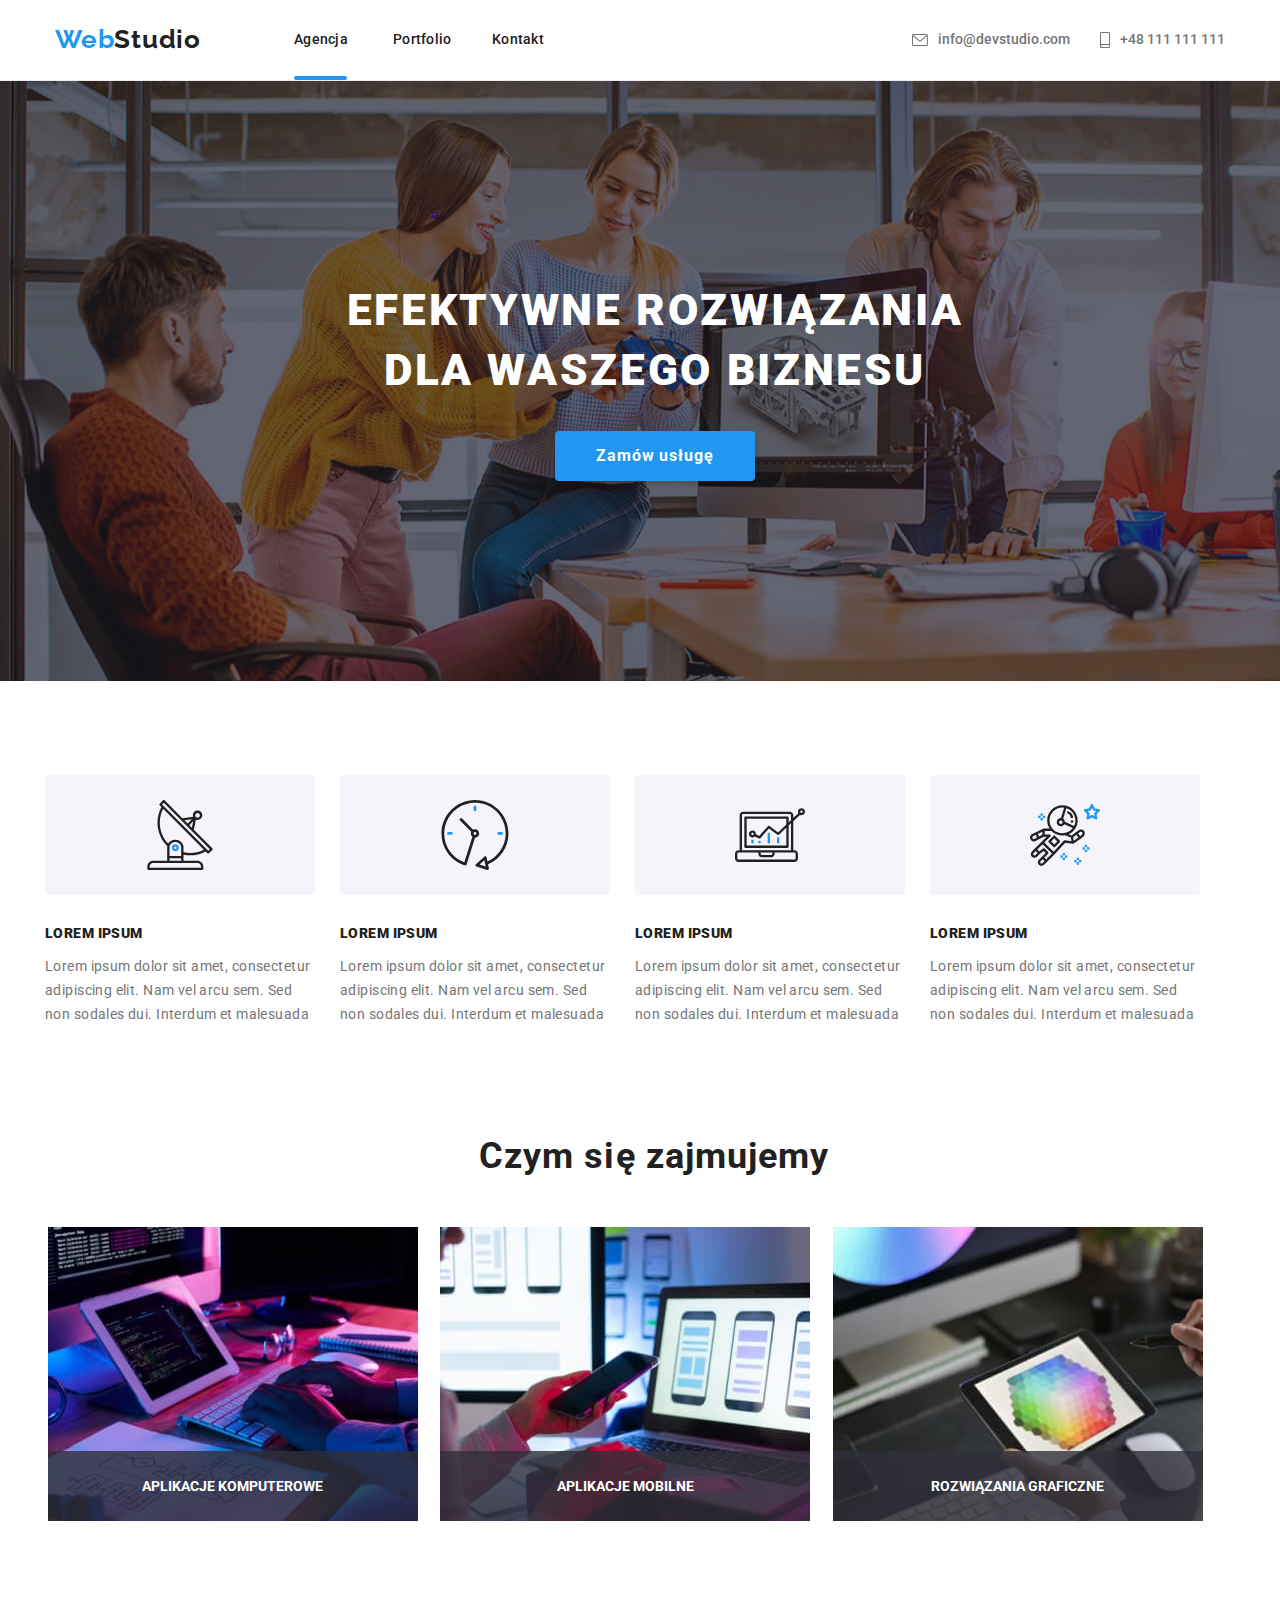
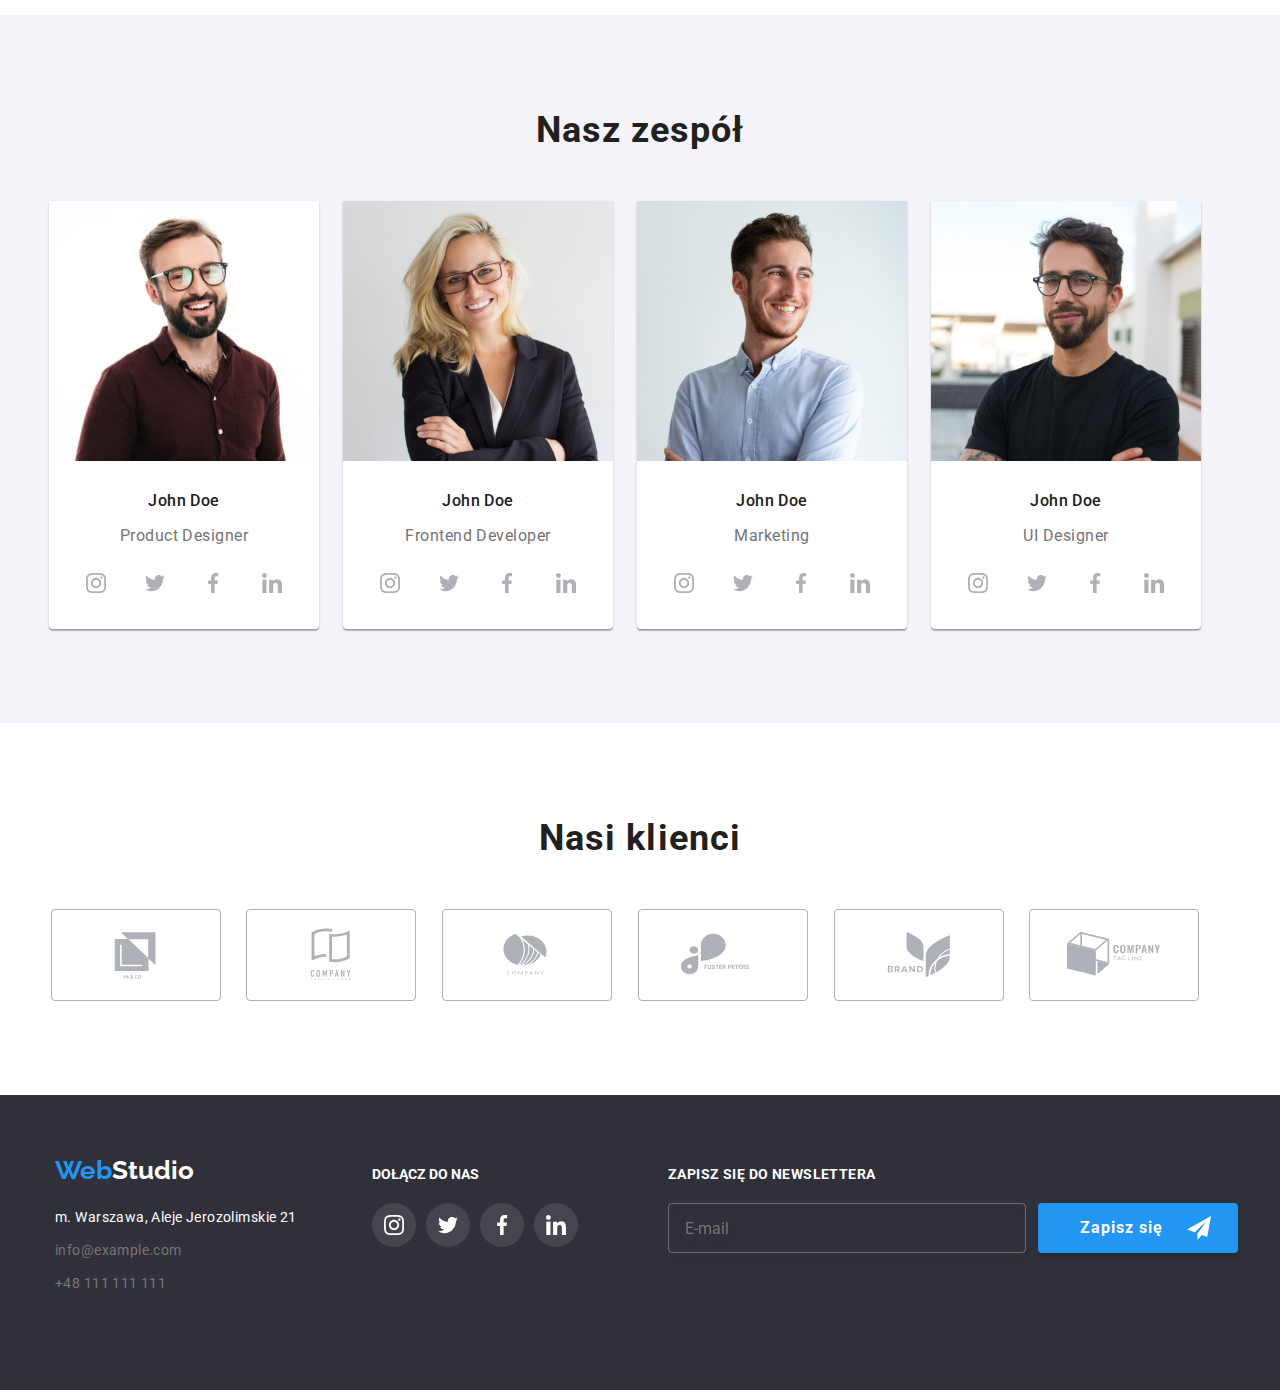
==== index.html @ 341ca4c0 "." ====
<!DOCTYPE html>
<html lang="pl">

<head>
  <meta charset="UTF-8" />
  <meta name="viewport" content="width=device-width, initial-scale=1.0" />
  <link rel="stylesheet"
        href="https://cdnjs.cloudflare.com/ajax/libs/modern-normalize/1.0.0/modern-normalize.min.css" />
  <link rel="stylesheet" 
        href="css/styles.css" />
  <link rel="preconnect" 
        href="https://fonts.googleapis.com" />
  <link rel="preconnect" 
        href="https://fonts.gstatic.com" 
        crossorigin />
  <link rel="stylesheet"
        href="https://fonts.googleapis.com/css2?family=Raleway:wght@700&family=Roboto:wght@400;500;700;900&display=swap" />
  <title>WebStudio</title>
</head>

<body class="body">
  <header class="header">
    <div class="container">
      <a class="logo-up link" href="index.html"><span class="logo-color">Web</span>Studio</a>
      <nav class="navigation">
        <ul class="menu-navigation">
          <li class="navigation-list-item">
            <a class="menu-agency link agency-active" href="./index.html">Agencja</a>
          </li>
          <li class="navigation-list-item">
            <a class="menu-portfolio link" href="./portfolio.html">Portfolio</a>
          </li>
          <li class="navigation-list-item">
            <a class="menu-contact link" href="#">Kontakt</a>
          </li>
        </ul>
      </nav>
      <a class="contact-mail link" href="mailto:info@devstudio.com">
        <svg class="icon-mail" width="16" height="12">
          <use href="./images/icons.svg#envelope"></use>
        </svg>
        info@devstudio.com
      </a>
      <a class="contact-tel link" href="tel:+48111111111">
        <svg class="icon-tel" width="10" height="16">
          <use href="./images/icons.svg#smartphone"></use>
        </svg>
        +48 111 111 111
      </a>
      </li>
      </ul>
    </div>
  </header>

  <main>
    <section class="section title">
      <div class="container">
        <h1 class="title-info">efektywne rozwiązania dla waszego biznesu</h1>
        <button type="button" class="order-button" data-modal-open>Zamów usługę</button>
      </div>
    </section>

    <section class="section lorem">
      <div class="container">
        <ul class="lorem-list">
          <li class="lorem-list-item">
            <div class="lorem-icon">
              <svg class="lorem-icon-item" width="70" height="70">
                <use href="./images/icons.svg#antenna"></use>
              </svg>
            </div>
            <h3 class="lorem-list-title">
              <b>LOREM IPSUM</b>
            </h3>
            <p class="lorem-list-content">
              Lorem ipsum dolor sit amet, consectetur adipiscing elit. Nam vel arcu sem. Sed <br />
              non sodales dui. Interdum et malesuada
            </p>
          </li>
          <li class="lorem-list-item">
            <div class="lorem-icon">
              <svg class="lorem-icon-item" width="70" height="70">
                <use href="./images/icons.svg#clock"></use>
              </svg>
            </div>
            <h3 class="lorem-list-title">
              <b>LOREM IPSUM</b>
            </h3>
            <p class="lorem-list-content">
              Lorem ipsum dolor sit amet, consectetur adipiscing elit. Nam vel arcu sem. Sed <br />
              non sodales dui. Interdum et malesuada
            </p>
          </li>
          <li class="lorem-list-item">
            <div class="lorem-icon">
              <svg class="lorem-icon-item" width="70" height="70">
                <use href="./images/icons.svg#diagram"></use>
              </svg>
            </div>
            <h3 class="lorem-list-title">
              <b>LOREM IPSUM</b>
            </h3>
            <p class="lorem-list-content">
              Lorem ipsum dolor sit amet, consectetur adipiscing elit. Nam vel arcu sem. Sed <br />
              non sodales dui. Interdum et malesuada
            </p>
          </li>
          <li class="lorem-list-item">
            <div class="lorem-icon">
              <svg class="lorem-icon-item" width="70" height="70">
                <use href="./images/icons.svg#astronaut"></use>
              </svg>
            </div>
            <h3 class="lorem-list-title">
              <b>LOREM IPSUM</b>
            </h3>
            <p class="lorem-list-content">
              Lorem ipsum dolor sit amet, consectetur adipiscing elit. Nam vel arcu sem. Sed <br />
              non sodales dui. Interdum et malesuada
            </p>
          </li>
        </ul>
      </div>
    </section>

    <section class="section about">
      <div class="container">
        <h2 class="about-title">Czym się zajmujemy</h2>
        <ul class="about-list">
          <li class="about-list-item">
            <div class="thumb">
            <img src="images/komp1.jpg" alt="komputer" width="370" height="294" />
              <p class="label">aplikacje komputerowe</p>
            </div>
          </li>
          <li class="about-list-item">
            <div class="thumb">
            <img src="images/komp2.jpg" alt="smartphone" width="370" height="294" />
              <p class="label">aplikacje mobilne</p>
            </div>
          </li>
          <li class="about-list-item">
            <div class="thumb">
            <img src="images/komp3.jpg" alt="tablet" width="370" height="294" />
            <p class="label">rozwiązania graficzne</p>
            </div>
          </li>
        </ul>
      </div>
    </section>

    <section class="section crew">
      <div class="container">
        <h2 class="crew-title">Nasz zespół</h2>
        <ul class="crew-list">
          <li class="crew-list-item">
            <figure class="crew-list-card">
              <img src="images/johndoe1.jpg" alt="product designer" width="270" height="260" />
              <figcaption class="crew-name">
                John Doe
                <p class="crew-occupation">Product Designer</p>
                <div class="social-icon">
                  <a class="social-icon-link link" href="https://instagram.com/" target="_blank">
                    <svg class="instagram" width="20" height="20">
                      <use href="./images/icons.svg#instagram"></use>
                    </svg>
                  </a>
                  <a class="social-icon-link link" href="https://twitter.com/" target="_blank">
                    <svg class="twitter" width="20" height="20">
                      <use href="./images/icons.svg#twitter"></use>
                    </svg>
                  </a>
                  <a class="social-icon-link link" href="https://facebook.com/" target="_blank">
                    <svg class="facebook" width="20" height="20">
                      <use href="./images/icons.svg#facebook"></use>
                    </svg>
                  </a>
                  <a class="social-icon-link link" href="https://linkedin.com/" target="_blank">
                    <svg class="linkedin" width="20" height="20">
                      <use href="./images/icons.svg#linkedin"></use>
                    </svg>
                  </a>
                </div>
              </figcaption>
            </figure>
          </li>
          <li class="crew-list-item">
            <figure class="crew-list-card">
              <img src="images/johndoe2.jpg" alt="frontend developer" width="270" height="260" />
              <figcaption class="crew-name">
                John Doe
                <p class="crew-occupation">Frontend Developer</p>
                <div class="social-icon">
                  <a class="social-icon-link link" href="https://instagram.com/" target="_blank">
                    <svg class="instagram" width="20" height="20">
                      <use href="./images/icons.svg#instagram"></use>
                    </svg>
                  </a>
                  <a class="social-icon-link link" href="https://twitter.com/" target="_blank">
                    <svg class="twitter" width="20" height="20">
                      <use href="./images/icons.svg#twitter"></use>
                    </svg>
                  </a>
                  <a class="social-icon-link link" href="https://facebook.com/" target="_blank">
                    <svg class="facebook" width="20" height="20">
                      <use href="./images/icons.svg#facebook"></use>
                    </svg>
                  </a>
                  <a class="social-icon-link link" href="https://linkedin.com/" target="_blank">
                    <svg class="linkedin" width="20" height="20">
                      <use href="./images/icons.svg#linkedin"></use>
                    </svg>
                  </a>
                </div>
              </figcaption>
            </figure>
          </li>
          <li class="crew-list-item">
            <figure class="crew-list-card">
              <img src="images/johndoe3.jpg" alt="marketing" width="270" height="260" />
              <figcaption class="crew-name">
                John Doe
                <p class="crew-occupation">Marketing</p>
                <div class="social-icon">
                  <a class="social-icon-link link" href="https://instagram.com/" target="_blank">
                    <svg class="instagram" width="20" height="20">
                      <use href="./images/icons.svg#instagram"></use>
                    </svg>
                  </a>
                  <a class="social-icon-link link" href="https://twitter.com/" target="_blank">
                    <svg class="twitter" width="20" height="20">
                      <use href="./images/icons.svg#twitter"></use>
                    </svg>
                  </a>
                  <a class="social-icon-link link" href="https://facebook.com/" target="_blank">
                    <svg class="facebook" width="20" height="20">
                      <use href="./images/icons.svg#facebook"></use>
                    </svg>
                  </a>
                  <a class="social-icon-link link" href="https://linkedin.com/" target="_blank">
                    <svg class="linkedin" width="20" height="20">
                      <use href="./images/icons.svg#linkedin"></use>
                    </svg>
                  </a>
                </div>
              </figcaption>
            </figure>
          </li>
          <li class="crew-list-item">
            <figure class="crew-list-card">
              <img src="images/johndoe4.jpg" alt="ui designer" width="270" height="260" />
              <figcaption class="crew-name">
                John Doe
                <p class="crew-occupation">UI Designer</p>
                <div class="social-icon">
                  <a class="social-icon-link link" href="https://instagram.com/" target="_blank">
                    <svg class="instagram" width="20" height="20">
                      <use href="./images/icons.svg#instagram"></use>
                    </svg>
                  </a>
                  <a class="social-icon-link link" href="https://twitter.com/" target="_blank">
                    <svg class="twitter" width="20" height="20">
                      <use href="./images/icons.svg#twitter"></use>
                    </svg>
                  </a>
                  <a class="social-icon-link link" href="https://facebook.com/" target="_blank">
                    <svg class="facebook" width="20" height="20">
                      <use href="./images/icons.svg#facebook"></use>
                    </svg>
                  </a>
                  <a class="social-icon-link link" href="https://linkedin.com/" target="_blank">
                    <svg class="linkedin" width="20" height="20">
                      <use href="./images/icons.svg#linkedin"></use>
                    </svg>
                  </a>
                </div>
              </figcaption>
            </figure>
          </li>
        </ul>
      </div>
    </section>
    <section class="section our-clients">
      <div class="container">
        <h4 class="our-clients-title">
          Nasi klienci
        </h4>
        <ul class="clients-list">
          <li class="clients-list-item">
            <a class="clients-list-link link" href="#" target="_blank">
              <svg class="client-one" width="106" heiht="60">
                <use href="./images/icons.svg#client-one"></use>
              </svg>
            </a>
          </li>
          <li class="clients-list-item">
            <a class="clients-list-link link" href="#" target="_blank">
              <svg class="client-two" width="106" heiht="60">
                <use href="./images/icons.svg#client-two"></use>
              </svg>
            </a>
          </li>
          <li class="clients-list-item">
            <a class="clients-list-link link" href="#" target="_blank">
              <svg class="client-three" width="106" heiht="60">
                <use href="./images/icons.svg#client-three"></use>
              </svg>
            </a>
          </li>
          <li class="clients-list-item">
            <a class="clients-list-link link" href="#" target="_blank">
              <svg class="client-four" width="106" heiht="60">
                <use href="./images/icons.svg#client-four"></use>
              </svg>
            </a>
          </li>
          <li class="clients-list-item">
            <a class="clients-list-link link" href="#" target="_blank">
              <svg class="client-five" width="106" heiht="60">
                <use href="./images/icons.svg#client-five"></use>
              </svg>
            </a>
          </li>
          <li class="clients-list-item">
            <a class="clients-list-link link" href="#" target="_blank">
              <svg class="client-six" width="106" heiht="60">
                <use href="./images/icons.svg#client-six"></use>
              </svg>
            </a>
          </li>
        </ul>
      </div>
    </section>
  </main>

  <footer class="footer section">
    <div class="container footer-container">
      <div class="footer-address">
        <a href="index.html" class="logo-footer link">Web<span class="logo-color-footer">Studio</span></a>
        <address class="address">
          <ul class="address-list">
            <li class="address-list-item">
              <a class="address-list-nav link" href="https://goo.gl/maps/619juSkMD81R4xED9" target="_blank">
                m. Warszawa, Aleje Jerozolimskie 21
              </a>
            </li>
            <li class="address-list-item">
              <a class="address-list-mail link" href="mailto:info@example.com">info@example.com</a>
            </li>
            <li class="address-list-item">
              <a class="address-list-tel link" href="tel:+48111111111">+48 111 111 111</a>
            </li>
          </ul>
        </address>
      </div>
      <div class="footer-left">
        <h5 class="footer-left-title">
          dołącz do nas
        </h5>
        <ul class="footer-social-list">
          <li class="footer-social-item">
            <a class="footer-social-link link" href="https://instagram.com/" target="_blank">
              <svg class="instagram" width="20" height="20">
                <use href="./images/icons.svg#instagram"></use>
              </svg>
            </a>
          </li>
          <li class="footer-social-item">
            <a class="footer-social-link link" href="https://twitter.com/" target="_blank">
              <svg class="twitter" width="20" height="20">
                <use href="./images/icons.svg#twitter"></use>
              </svg>
            </a>
          </li>
          <li class="footer-social-item">
            <a class="footer-social-link link" href="https://facebook.com/" target="_blank">
              <svg class="facebook" width="20" height="20">
                <use href="./images/icons.svg#facebook"></use>
              </svg>
            </a>
          </li>
          <li class="footer-social-item">
            <a class="footer-social-link link" href="https://linkedin.com/" target="_blank">
              <svg class="linkedin" width="20" height="20">
                <use href="./images/icons.svg#linkedin"></use>
              </svg>
            </a>
          </li>
        </ul>
      </div>
      <div class="footer-newsletter">
        <h5 class="newsletter-header">zapisz się do newslettera</h5>
        <form 
          class="newsletter-form" 
          name="newsletter" 
          autocomplete="off">
          <label class="newsletter-label">
            <input 
              class="newsletter-input" 
              type="email" 
              name="newsletter_email" 
              placeholder="E-mail" />
          </label>
          <button class="newsletter-button" type="submit">Zapisz się
          <svg class="send" width="24" height="24">
            <use href="./images/icons.svg#send"></use>
          </svg>
          </button>
        </form>
      </div>
    </div>
  </footer>

  <div class="backdrop is-hidden" data-modal>
    <div class="modal">
      <button type="button" class="close-btn" data-modal-close>
        <svg class="close-black" width="18" height="18">
          <use href="./images/icons.svg#close-black"></use>
        </svg>
      </button>
      <h6 class="signup-form-header">
          Zostaw swoje dane w formularzu poniżej
        </h6>
      <form 
        class="signup-form" 
        name="signup_form" 
        autocomplete="off" 
        novalidate
        >
        <label class="signup-label">
          Imię
          <span class="signup-form-input-wrapper">
          <input 
            class="signup-form-input" 
            type="text" 
            name="user_name" 
            />
            <svg class="signup-form-icon" width="12" height="12">
              <use href="./images/icons.svg#form-one"></use>
            </svg>
          </span>   
        </label>
        <label class="signup-label">
          Telefon
          <span class="signup-form-input-wrapper">
          <input 
            class="signup-form-input" 
            type="tel" 
            name="phone_number" 
            />
            <svg class="signup-form-icon" width="13" height="13">
              <use href="./images/icons.svg#form-two"></use>
            </svg>
          </span>
        </label>
        <label class="signup-label">
          Email
          <span class="signup-form-input-wrapper">
          <input 
            class="signup-form-input" 
            type="email" 
            name="email" 
            />
            <svg class="signup-form-icon" width="15" height="12">
              <use href="./images/icons.svg#form-three"></use>
            </svg>
          </span>
        </label>
        <label class="signup-label">
          Komentarz
          <textarea 
            class="signup-form-textarea"
            name="user_comment" 
            placeholder="Wprowadź tekst"
            >
          </textarea>
        </label>
        <input
            id="policy"
            class="signup-form-policy visually-hidden" 
            type="checkbox" 
            name="checkbox" 
            />
        <label for="policy" class="signup-form-policy-text">
          Oświadczam, iż akceptuję <a class="checkbox-link link" href="#">Regulamin</a> i <a class="checkbox-link link" href="#">Politykę Prywatności.</a>
        </label>
        <button class="send-button" type="submit">Wyślij</button>
      </form> 
    </div>
  </div>

<script src="./js/modal.js"></script>

</body>

</html>
---- css/styles.css ----
*,
*::before,
*::after {
  box-sizing: border-box;
}

:root {
  --main-font: 'Roboto', sans-serif;
  --secondary-font: 'Raleway', sans-serif;
  --main-color: #212121;
  --blue-color: #2196f3;
  --grey-color: #757575;
  --white-color: #ffffff;
  --black-color: #000000;
  --header-border: #ececec;
  --title-bg-overlay: #2f303a;
  --crew-background: #f5f4fa;
  --button-list-item-color: #f5f4fa;
  --icon-background: #f5f4fa;
  --picture-list-card-border: #eeeeee;
  --social-icon: #AFB1B8;
  --clients-icon: #AFB1B8;
  --footer-social-icons: rgba(255, 255, 255, 0.1);
}

body {
  font-family: var(--main-font);
  margin: 0 auto;
  max-width: 1600px;
  color: var(--main-color);
}

figure {
  margin: 0;
  padding: 0;
  margin-block-start: 0;
  margin-block-end: 0;
  margin-inline-start: 0;
  margin-inline-end:0;
}

img {
  display: block;
}

h1,
h2,
h3,
h4,
h5 {
  margin: 0;
}

ul {
  margin: 0;
  padding: 0;
}

p {
  padding: 0;
}

.link {
  transition: color 250ms cubic-bezier(0.4, 0, 0.2, 1);
  text-decoration: none;
}

.link:hover,
.link:focus {
  color: var(--blue-color);
}

.container {
  width: 1200px;
  padding: 0 15px;
  margin: 0 auto;
  align-items: center;
}

.section {
  padding-top: 94px;
  padding-bottom: 94px;
}

/* header */

.header {
  border-bottom: 1px solid var(--header-border);
}

.header .container {
  display: flex;
  background: var(--white-color);
}

.logo-up {
  padding-right: 93px;
  padding-top: 24px;
  padding-bottom: 25px;
  font-family: var(--secondary-font);
  font-weight: 700;
  font-size: 26px;
  line-height: 1.19;
  letter-spacing: 0.03em;
  color: var(--main-color);
}

.logo-color {
  color: var(--blue-color);
}

.menu-navigation {
  display: flex;
  padding-top: 32px;
  padding-bottom: 32px;
  list-style: none;
}

.navigation-list-item {
  width: 53px;
  height: 16px;
  font-weight: 500;
  font-size: 14px;
  line-height: 1.14;
  letter-spacing: 0.02em;
}

.navigation-list-item:not(:last-child) {
  margin-right: 46px;
}

.menu-agency,
.menu-portfolio,
.menu-contact {
  color: var(--main-color);
}

.agency-active::after {
  content: "";
  margin-top: 28px;
  display: block;
  background-color: var(--blue-color);
  width: 100%;
  height: 4px;
  border-radius: 2px;
}

.portfolio-active::after {
  content: "";
  margin-top: 28px;
  display: block;
  background-color: var(--blue-color);
  width: 100%;
  height: 4px;
  border-radius: 2px;
}

.contact-mail,
.contact-tel {
  display: flex;
  font-weight: 500;
  font-size: 14px;
  line-height: 1.14;
  text-decoration: none;
  color: var(--grey-color);
  fill: var(--grey-color)
}

.contact-mail:hover,
.contact-tel:hover {
  fill: var(--blue-color);
}

.contact-mail {
  margin-left: auto;
  align-items: center;
  margin-right: 30px;
}


.icon-mail,
.icon-tel {
  margin-right: 10px;
}

/* header-end */

/* main */

.title {
  margin: 0 auto;
  max-width: 1600px;
  background-image: linear-gradient(
    rgba(47, 48, 58, 0.4),
    rgba(47, 48, 58, 0.4)),
    url('../images/background.png');
  background-size: cover;
  background-repeat: no-repeat;
  display: flex;
  flex-direction: column;
  padding-top: 200px;
  padding-bottom: 200px;
}

.title-info {
  width: 696px;
  padding-bottom: 30px;
  margin-left: 252px;
  font-weight: 900;
  font-size: 44px;
  line-height: 1.36;
  text-align: center;
  letter-spacing: 0.06em;
  text-transform: uppercase;
  color: var(--white-color);
}

.order-button {
  width: 200px;
  height: 50px;
  margin-left: 500px;
  align-items: center;
  color: var(--white-color);
  background: var(--blue-color);
  box-shadow: 0px 4px 4px rgba(0, 0, 0, 0.15);
  border-style: none;
  border-radius: 4px;
  font-weight: 700;
  font-size: 16px;
  line-height: 1.87;
  letter-spacing: 0.06em;
  cursor: pointer;
}

.order-button:focus {
  color: var(--white-color);
}

/* main-end */

/* lorem */

.lorem-list {
  margin-left: -10px;
  display: inline-flex;
  list-style: none;
}

.lorem-list-title {
  font-weight: 700;
  font-size: 14px;
  line-height: 1.17;
  letter-spacing: 0.03em;
  text-transform: uppercase;
}

.lorem-icon {
  width: 270px;
  height: 120px;
  margin-bottom: 30px;
  display: flex;
  align-items: center;
  justify-content: center;
  background-color: var(--icon-background);
  border-radius: 4px;
}

.lorem-list-content {
  font-weight: 400;
  font-size: 14px;
  line-height: 1.71;
  letter-spacing: 0.03em;
  text-transform: none;
  color: var(--grey-color);
}

/* .lorem-list-item:not(:last-child) {
  padding-right: 30px;
} */

/* lorem-end */

/* about */

.about {
  padding-top: 0px;
}

.about .about-list {
  margin-left: -30px;
  margin-top: 50px;
  justify-content: space-evenly;
  display: flex;
}

.about-title {
  margin-left: 424px;
  font-size: 36px;
  line-height: 1.17;
  letter-spacing: 0.03em;
}

.about-list-item {
  display: inline-flex;
  flex-basis: calc(100%/3-30px);
  list-style: none;
}

.thumb {
  position: relative;
}

.label {
  position: absolute;
  top: 210px;
  width: 100%;
  height: 70px;
  padding-top: 27px;
  font-weight: 700;
  font-size: 14px;
  text-align: center;
  text-transform: uppercase;
  color: var(--white-color);
  background: rgba(47, 48, 58, 0.8);
}

/* about-end */

/* crew */

.crew {
  background: var(--crew-background);
}

.crew-title {
  margin-bottom: 50px;
  font-size: 36px;
  line-height: 1.17;
  text-align: center;
  letter-spacing: 0.03em;
}

.crew-list {
  margin-left: -30px;
  display: flex;
  justify-content: space-evenly;
  list-style: none;
}

.crew-list-title {
  font-size: 36px;
  line-height: 1.17;
  letter-spacing: 0.03em;
}

.crew-list-item {
  flex-basis: calc(100%/4-30px);
}

.crew-name {
  padding-top: 30px;
  font-weight: 500;
  font-size: 16px;
  line-height: 1.19;
  text-align: center;
  letter-spacing: 0.03em;
}

.crew-occupation {
  font-weight: 400;
  font-size: 16px;
  line-height: 1.19;
  text-align: center;
  letter-spacing: 0.03em;
  color: var(--grey-color);
}

.crew-list-card {
  height: 428px;
  background-color: var(--white-color);
  box-shadow: 0px 1px 3px rgba(0, 0, 0, 0.12), 0px 1px 1px rgba(0, 0, 0, 0.14), 0px 2px 1px rgba(0, 0, 0, 0.2);
  border-radius: 0px 0px 4px 4px;
}

.social-icon a {
  display: inline-flex;
  align-items: center;
  justify-content: space-evenly;
  }

.social-icon-link {
  width: 44px;
  height: 44px;
  border-radius: 50%;
  fill: var(--social-icon);
  transition: background-color 250ms cubic-bezier(0.4, 0, 0.2, 1);
}

.social-icon-link:not(:last-child) {
  margin-right: 10px;
}

.social-icon-link:hover,
.social-icon-link:focus {
  fill:var(--white-color);
  background-color: var(--blue-color);
}

/* crew-end */

/* clients */

.our-clients-title {
  margin-bottom: 50px;
  font-size: 36px;
  font-weight: 700;
  line-height: 1.17;
  text-align: center;
  letter-spacing: 0.03em;
}

.clients-list {
  margin-left: -30px;
  display: flex;
  justify-content: space-evenly;
  list-style: none;
}

.clients-list-link {
  width: 170px;
  height: 92px;
  display: flex;
  align-items: center;
  justify-content: center;
  fill: var(--social-icon);
  transition-property: border-color, fill; 
  transition-duration: 250ms;
  transition-timing-function: cubic-bezier(0.4, 0, 0.2, 1);
  border: 1px solid var(--clients-icon);
  border-radius: 4px;
}

.clients-list-link:hover,
.clients-list-link:focus {
  border-color: var(--blue-color);
  fill: var(--blue-color);
}

/* our-clients-end */

/* portfolio */
/* btn-section */

.btn-list {
  display: flex;
}

.button-list {
  display: flex;
  justify-content: center;
  list-style: none;
}

.button-list-item:not(:last-child) {
  padding-right: 8px;
}

.button-nav {
  padding: 6px 22px;
  font-weight: 500;
  font-size: 16px;
  line-height: 1.63;
  text-align: center;
  letter-spacing: 0.03em;
  border-radius: 4px;
  border: transparent;
  cursor: pointer;
  transition: all 250ms cubic-bezier(0.4, 0, 0.2, 1);
  background: var(--button-list-item-color);
}

.button-nav:hover,
.button-nav:focus {
  color: var(--white-color);
  background-color: var(--blue-color);
  box-shadow: 0px 3px 1px rgba(0, 0, 0, 0.1),
              0px 1px 2px rgba(0, 0, 0, 0.08),
              0px 2px 2px rgba(0, 0, 0, 0.12);
}

/* btn-section-end */

/* pic-list */

.pic-list {
  padding-top: 0px;
  display: flex;
}

.picture-list {
  display: flex;
  justify-content: space-between;
  flex-wrap: wrap;
  list-style: none;
}

.picture-list-item {
  padding-bottom: 30px;
}

.picture-list-card {
  width: 370px;
  min-height: 404px;
  background: var(--white-color);
  transition: box-shadow 250ms cubic-bezier(0.4, 0, 0.2, 1);
}

.picture-list-card:hover {
  cursor: pointer;
  box-shadow: 0px 1px 1px rgba(0, 0, 0, 0.12),
    0px 4px 4px rgba(0, 0, 0, 0.06),
    1px 4px 6px rgba(0, 0, 0, 0.16);
}

.picture-title {
  box-sizing: border-box;
  padding-left: 24px;
  padding-top: 20px;
  font-weight: 700;
  font-size: 18px;
  line-height: 2;
  letter-spacing: 0.06em;
  background: var(--white-color);
  border: 1px solid var(--picture-list-card-border);
}

.picture-description {
  font-weight: 400;
  font-size: 16px;
  line-height: 1.88;
  letter-spacing: 0.03em;
  color: var(--grey-color);
}

.box {
  position: relative;
  overflow: hidden;
}

.box:hover {
  box-shadow: 0px 1px 1px rgba(0, 0, 0, 0.12),
              0px 4px 4px rgba(0, 0, 0, 0.06),
              1px 4px 6px rgba(0, 0, 0, 0.16);
}

.box:hover .overlay {
  transform: translateY(0);
}

.overlay {
  position: absolute;
  left: 0;
  top: 0;
  width: 100%;
  height: 100%;
  transform: translateY(100%);
  transition: transform 250ms cubic-bezier(0.4, 0, 0.2, 1);
  background: rgba(33, 150, 243, 0.9);
}

.overlay-text {
  padding: 49px 45px 49px 24px;
  margin: 0;
  font-size: 18px;
  line-height: 1.56;
  letter-spacing: 0.03em;
  color: var(--white-color);
}

/* pic-list-end */
/* portfolio-end */

/* footer */

.footer-container {
  display: flex;
  align-items: flex-start;
}

.footer {
  padding-top: 0;
  background-color: #2f303a;
}

.footer-address {
  margin-top: 60px;
  display: flex;
  flex-direction: column;
}

.address {
  width: 247px;
}

.logo-footer {
  font-family: var(--secondary-font);
  font-weight: 700;
  font-size: 26px;
  line-height: 1.19;
  letter-spacing: 0.03;
  color: var(--blue-color);
}

.logo-color-footer {
  color: var(--white-color);
}

.address-list {
  margin-top: 20px;
  list-style: none;
}

.address-list-item {
  margin-top: 9px;
  font-size: 14px;
  line-height: 1.71;
  letter-spacing: 0.03em;
}

.address-list-nav {
  font-style: normal;
  color: var(--white-color);
}

.address-list-mail,
.address-list-tel {
  font-style: normal;
  color: var(--grey-color);
}

.footer-left-title {
  margin-bottom: 20px;
  font-size: 14px;
  font-weight: 700;
  line-height: 1.14;
  text-transform: uppercase;
  color: var(--white-color);
}

.footer-left {
  margin-top: 72px;
  margin-left: 70px;
  display: flex;
  align-content: center;
  flex-direction: column;
  margin-bottom: 20px;
}

.footer-social-list {
  display: inline-flex;
  justify-content: space-evenly;
  list-style: none;
}

.footer-social-item {
  display: flex;
  align-items: center;
  justify-content: center;
}

.footer-social-link {
  width: 44px;
  height: 44px;
  display: inline-flex;
  align-items: center;
  justify-content: center;
  text-decoration: none;
  fill: var(--white-color);
  transition: background-color 250ms cubic-bezier(0.4, 0, 0.2, 1);
  background-color: var(--footer-social-icons);
  border-radius: 50%;
}

.footer-social-item:not(:last-child) {
  padding-right: 10px;
}

.footer-social-link:hover,
.footer-social-link:focus,
.footer-social-link:active {
  fill: var(--white-color);
  background-color: var(--blue-color);
}

.footer-newsletter {
  margin-top: 72px;
  margin-left: 90px;
}

.newsletter-form {
  display: flex;  
}

.newsletter-header {
  margin-bottom: 20px;
  font-size: 14px;
  font-weight: 700;
  line-height: 1.14;
  letter-spacing: 0.03em;
  text-transform: uppercase;
  color: var(--white-color)
}

.newsletter-input {
  width: 358px;
  height: 50px;
  padding-left: 16px;
  outline: none;
  border: 1px solid rgba(255, 255, 255, 0.3);
  box-sizing: border-box;
  filter: drop-shadow(0px 4px 4px rgba(0, 0, 0, 0.15));
  border-radius: 4px;
  color: rgba(255, 255, 255, 0.6);
  background-color: transparent;
  transition: border-color 250ms cubic-bezier(0.4, 0, 0.2, 1);
}

.newsletter-input:focus {
  border-color: var(--blue-color);
}

.newsletter-button {
  width: 200px;
  height: 50px;
  margin-left: 12px;
  padding-left: 42px;
  font-size: 16px;
  font-weight: 700;
  line-height: 1.875;
  letter-spacing: 0.06em;
  display: flex;
  text-align: center;
  align-items: center;
  color: var(--white-color);
  background-color: var(--blue-color);
  box-shadow: 0px 4px 4px rgba(0, 0, 0, 0.15);
  border-style: none;
  border-radius: 4px;
  cursor: pointer;
}

.send {
  margin-left: 24px;
}

/* footer-end */

/* modal backdrop */


.backdrop {
  position: fixed;
  left: 0;
  top: 0;
  width: 100%;
  height: 100%;
  transition: opacity 250ms cubic-bezier(0.4, 0, 0.2, 1);
  background-color: rgba(0, 0, 0, 0.1);
}

.is-hidden {
  opacity: 0;
  pointer-events: none;
}

.modal {
  position: relative;
  left: 50%;
  top: 50%;
  width: 528px;
  min-height: 581px;
  transform: translate(-50%, -50%);
  background: var(--white-color);
  box-shadow: 0px 1px 3px rgba(0, 0, 0, 0.12),
              0px 1px 1px rgba(0, 0, 0, 0.14),
              0px 2px 1px rgba(0, 0, 0, 0.2);
  border-radius: 4px;
}

.close-btn {
  position: absolute; 
  top: 8px;
  right: 8px;
  width: 30px;
  height: 30px;
  display: flex;
  align-items: center;
  justify-content: center;
  fill: var(--black-color);
  background-color: var(--white-color);
  border: 1px solid rgba(0, 0, 0, 0.1);
  border-radius: 50%;
  cursor: pointer;
}

/* modal backdrop-end */

/* form */

.signup-form {
  display: flex;
  flex-direction: column;
}

.signup-form-header {
  padding-top: 40px;
  margin-bottom: 30px;
  font-size: 20px;
  font-weight: 700;
  line-height: 1.172;
  letter-spacing: 0.03em;
  text-align: center;
}

.signup-label {
  padding-left: 40px;
  padding-right: 40px;
  font-size: 12px;
  line-height: 1.167;
  letter-spacing: 0.01em;
  color: var(--grey-color);
}

.signup-label:not(:first-child) {
  margin-top: 10px;
}

.signup-form-input-wrapper {
  position: relative;
}

.signup-form-input {
  width: 100%;
  height: 40px;
  margin-top: 4px;
  border: 1px solid rgba(33, 33, 33, 0.2);;
  box-shadow: 0px 1px 3px rgba(0, 0, 0, 0.12),
              0px 1px 1px rgba(0, 0, 0, 0.14),
              0px 2px 1px rgba(0, 0, 0, 0.2);
  border-radius: 4px;
  transition: border-color 250ms cubic-bezier(0.4, 0, 0.2, 1);
}

.signup-form-icon {
  position: absolute;
  top: 0;
  left: 0;
  margin-left: 15px;
  transform: translateY(10%);
  transition: fill 250ms cubic-bezier(0.4, 0, 0.2, 1);
}

.signup-form-input:focus {
  border-color: var(--blue-color);
  outline: none;
}

.signup-form-input:focus + .signup-form-icon {
  fill: var(--blue-color);
}

.signup-form-textarea {
  width: 100%;
  height: 120px;
  margin-top: 4px;
  padding: 12px 16px;
  outline: none;
  resize: none;
  border: 1px solid rgba(33, 33, 33, 0.2);
  box-shadow: 0px 1px 3px rgba(0, 0, 0, 0.12),
              0px 1px 1px rgba(0, 0, 0, 0.14),
              0px 2px 1px rgba(0, 0, 0, 0.2);
  box-sizing: border-box;
  border-radius: 4px;
  transition: border-color 250ms cubic-bezier(0.4, 0, 0.2, 1);
}

.signup-form-textarea:focus {
  border-color: var(--blue-color);
}

.signup-form-textarea::placeholder {
  font-size: 12px;
  line-height: 1.167;
  letter-spacing: 0.01 em;
  color: rgba(117, 117, 117, 0.5);
}

.signup-form-policy-text {
  margin-top: 20px;
  margin-left: 54px;
  font-size: 14px;
  line-height: 1.714;
  letter-spacing: 0.03em;
  color: var(--grey-color);
}

.signup-form-policy-text::before {
  display: inline-flex;
  content: "";
  width: 16px;
  height: 16px;
  border: 2px solid var(--black-color);
  border-radius: 2px; 
}

.visually-hidden {
  -moz-appearance: none;
  -webkit-appearance: none;
  appearance: none;
}

.signup-form-policy:checked + .signup-form-policy-text::before {
  margin-top: 4px;
  margin-left: 3px;
  background-image: url("data:image/svg+xml;charset=utf8,%3Csvg width='13' height='10' viewBox='0 0 13 10' fill='none' xmlns='http://www.w3.org/2000/svg'%3E%3Cpath d='M1.95703 4.75166L1.88825 4.68604L1.81923 4.75141L0.93123 5.59258L0.854858 5.66492L0.930974 5.73753L4.42671 9.07236L4.49574 9.1382L4.56476 9.07236L12.069 1.91352L12.1449 1.84116L12.069 1.76881L11.1873 0.927644L11.1183 0.861826L11.0493 0.927611L4.49577 7.17353L1.95703 4.75166Z' fill='white' stroke='white' stroke-width='0.2'/%3E%3C/svg%3E");
  background-repeat: no-repeat;
  background-position: center;
  background-color: var(--blue-color);
  border: none;
}

.checkbox-link {
  text-decoration: underline;
  color: var(--blue-color);
}

.send-button {
  width: 200px;
  height: 50px;
  margin-top: 30px;
  margin-left: 164px;
  margin-bottom: 40px;
  font-size: 16px;
  font-weight: 700;
  line-height: 1.875;
  letter-spacing: 0.06em;
  box-shadow: 0px 4px 4px rgba(0, 0, 0, 0.15);
  border-style: none;
  border-radius: 4px;
  color: var(--white-color);
  background-color: var(--blue-color);
  cursor: pointer;
}

/* form-end */
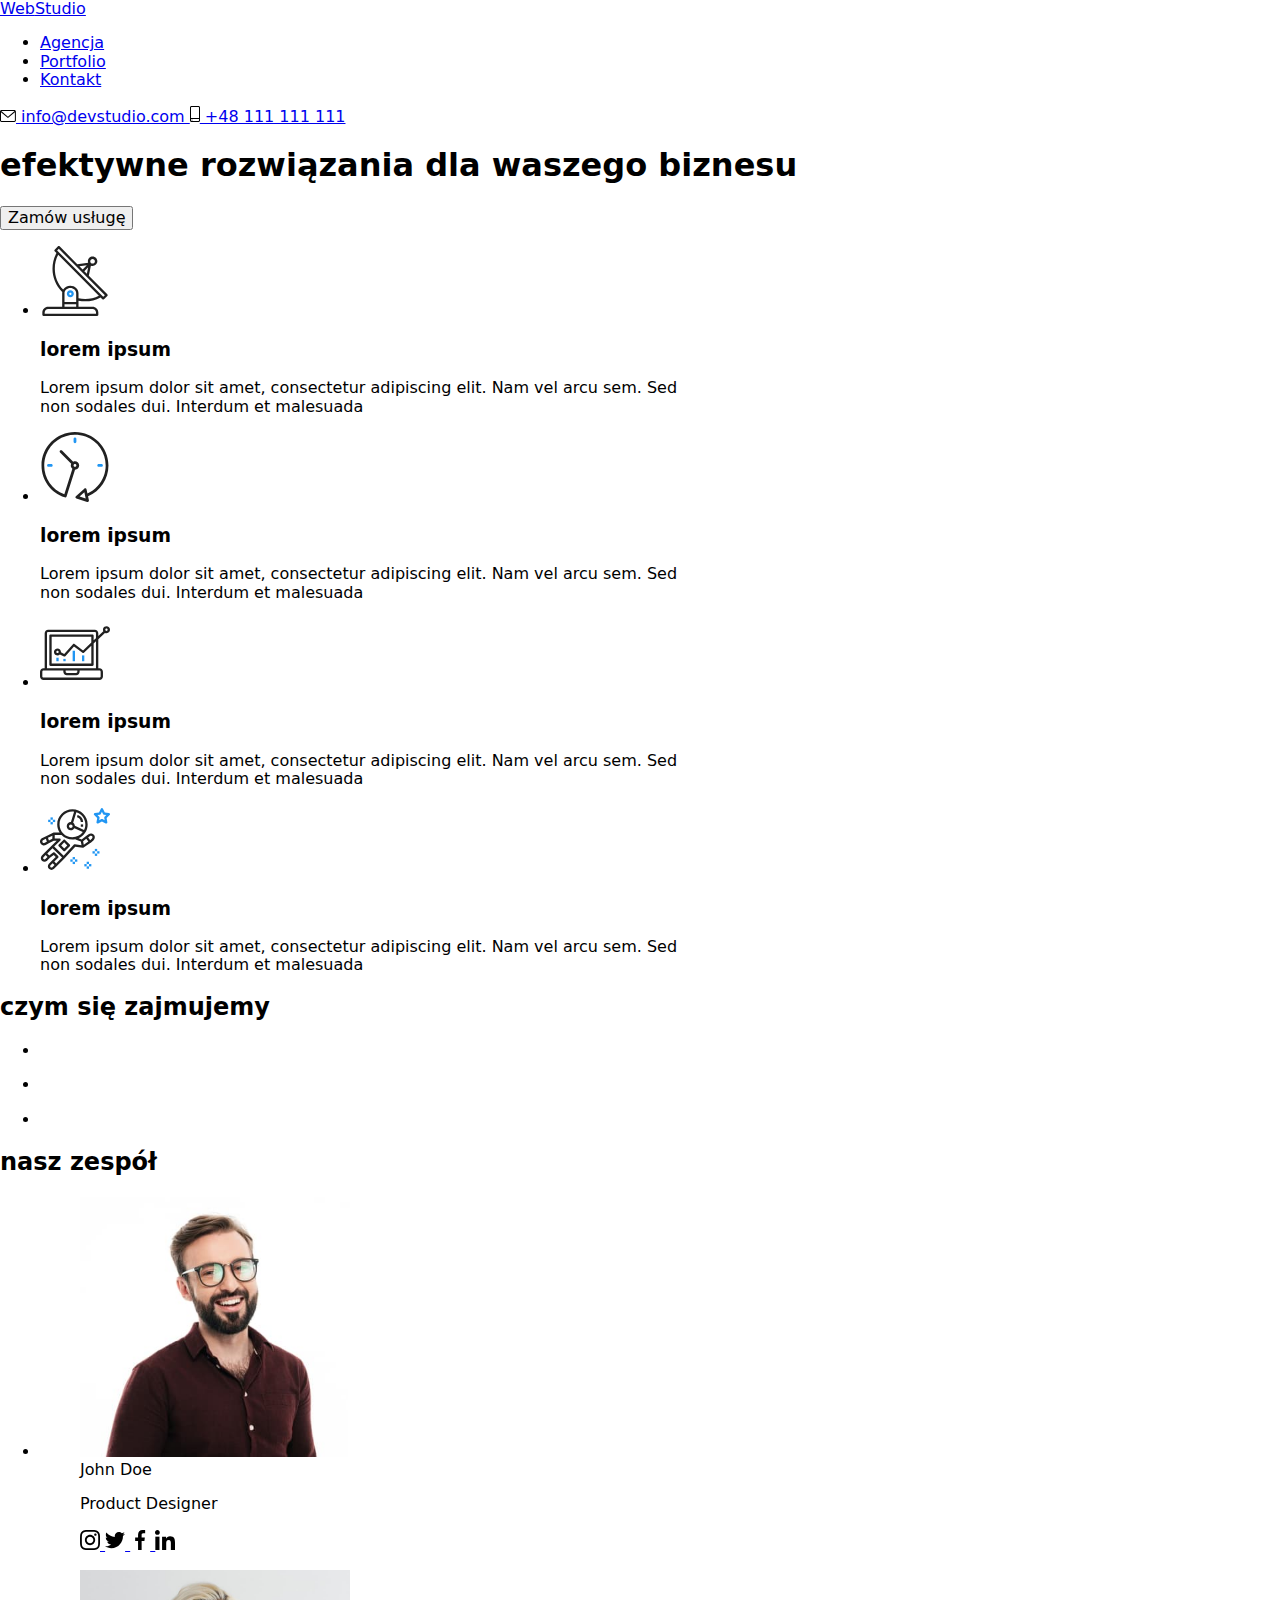
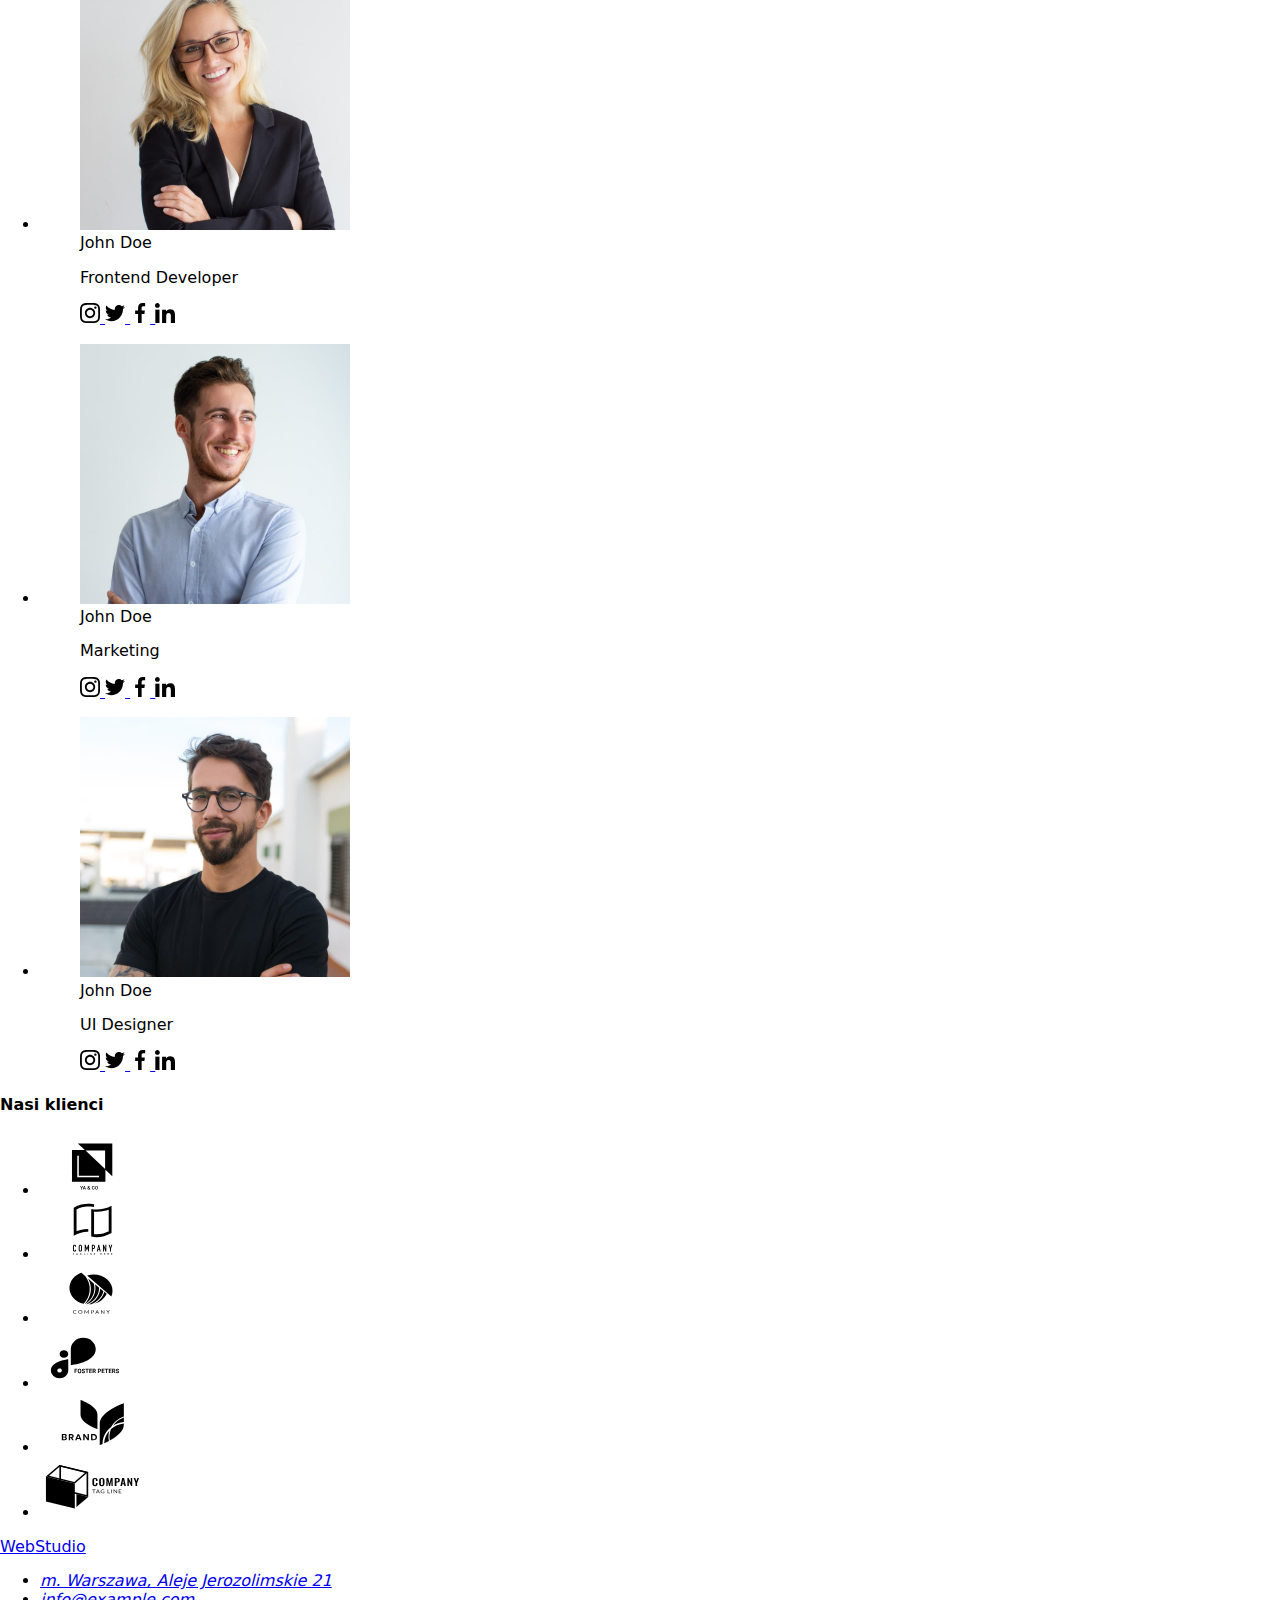
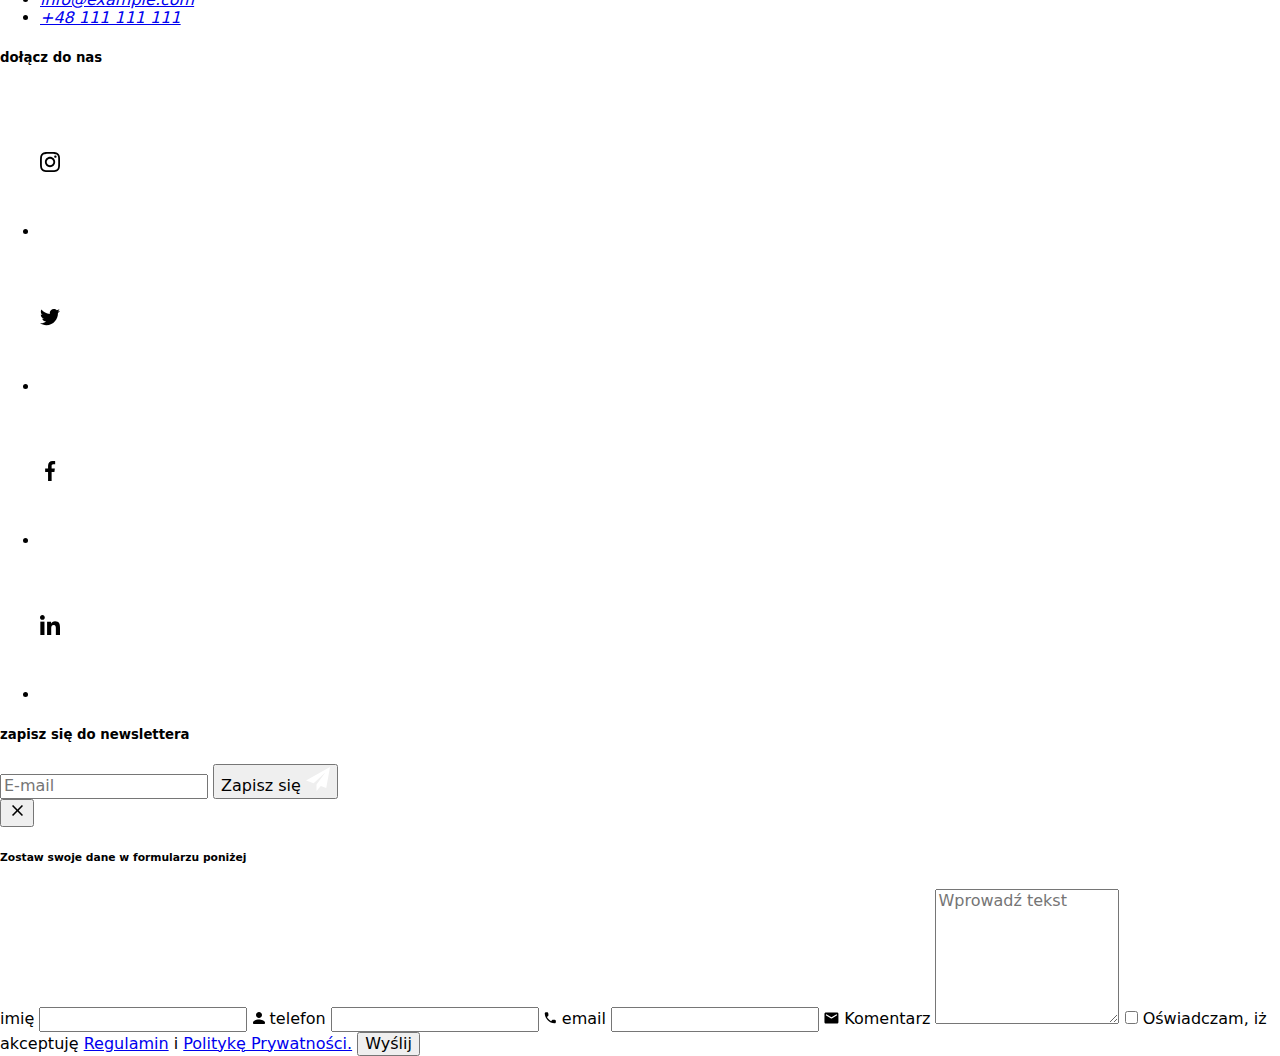
==== commit 1f0f137f: "index+portfolio BEM" ====
--- a/index.html
+++ b/index.html
@@ -1,496 +1,509 @@
 <!DOCTYPE html>
 <html lang="pl">
-
-<head>
-  <meta charset="UTF-8" />
-  <meta name="viewport" content="width=device-width, initial-scale=1.0" />
-  <link rel="stylesheet"
-        href="https://cdnjs.cloudflare.com/ajax/libs/modern-normalize/1.0.0/modern-normalize.min.css" />
-  <link rel="stylesheet" 
-        href="css/styles.css" />
-  <link rel="preconnect" 
-        href="https://fonts.googleapis.com" />
-  <link rel="preconnect" 
-        href="https://fonts.gstatic.com" 
-        crossorigin />
-  <link rel="stylesheet"
-        href="https://fonts.googleapis.com/css2?family=Raleway:wght@700&family=Roboto:wght@400;500;700;900&display=swap" />
-  <title>WebStudio</title>
-</head>
-
-<body class="body">
-  <header class="header">
-    <div class="container">
-      <a class="logo-up link" href="index.html"><span class="logo-color">Web</span>Studio</a>
-      <nav class="navigation">
-        <ul class="menu-navigation">
-          <li class="navigation-list-item">
-            <a class="menu-agency link agency-active" href="./index.html">Agencja</a>
-          </li>
-          <li class="navigation-list-item">
-            <a class="menu-portfolio link" href="./portfolio.html">Portfolio</a>
-          </li>
-          <li class="navigation-list-item">
-            <a class="menu-contact link" href="#">Kontakt</a>
-          </li>
-        </ul>
-      </nav>
-      <a class="contact-mail link" href="mailto:info@devstudio.com">
-        <svg class="icon-mail" width="16" height="12">
-          <use href="./images/icons.svg#envelope"></use>
-        </svg>
-        info@devstudio.com
-      </a>
-      <a class="contact-tel link" href="tel:+48111111111">
-        <svg class="icon-tel" width="10" height="16">
-          <use href="./images/icons.svg#smartphone"></use>
-        </svg>
-        +48 111 111 111
-      </a>
-      </li>
-      </ul>
-    </div>
-  </header>
-
-  <main>
-    <section class="section title">
+  
+  <head>
+    <meta charset="UTF-8" />
+    <meta name="viewport" content="width=device-width, initial-scale=1.0" />
+    <link
+      rel="stylesheet"
+      href="https://cdnjs.cloudflare.com/ajax/libs/modern-normalize/1.0.0/modern-normalize.min.css"
+    />
+    <link rel="stylesheet" href="css/testowy.css" />
+    <link rel="preconnect" href="https://fonts.googleapis.com" />
+    <link rel="preconnect" href="https://fonts.gstatic.com" crossorigin />
+    <link
+      rel="stylesheet"
+      href="https://fonts.googleapis.com/css2?family=Raleway:wght@700&family=Roboto:wght@400;500;700;900&display=swap"
+    />
+    <title>WebStudio</title>
+  </head>
+
+  <body>
+    <header class="page-header">
       <div class="container">
-        <h1 class="title-info">efektywne rozwiązania dla waszego biznesu</h1>
-        <button type="button" class="order-button" data-modal-open>Zamów usługę</button>
+        <nav class="nav">
+          <a href="./index.html" class="logo"> <span class="logo__text">Web</span>Studio</a>
+          <ul class="menu">
+            <li class="menu__item">
+              <a href="./index.html" class="menu__link">Agencja</a>
+            </li>
+            <li class="menu__item">
+              <a href="./portfolio.html" class="menu__link">Portfolio</a>
+            </li>
+            <li class="menu__item">
+              <a href="#" class="menu__link">Kontakt</a>
+            </li>
+          </ul>
+        </nav>
+        <a href="mailto:info@devstudio.com" class="contact link">
+          <svg class="contact__icon" width="16" height="12">
+            <use href="./images/icons.svg#envelope"></use>
+          </svg>
+          info@devstudio.com
+        </a>
+        <a href="tel:+48111111111" class="contact link">
+          <svg class="contact__icon" width="10" height="16">
+            <use href="./images/icons.svg#smartphone"></use>
+          </svg>
+          +48 111 111 111
+        </a>
       </div>
-    </section>
-
-    <section class="section lorem">
-      <div class="container">
-        <ul class="lorem-list">
-          <li class="lorem-list-item">
-            <div class="lorem-icon">
-              <svg class="lorem-icon-item" width="70" height="70">
-                <use href="./images/icons.svg#antenna"></use>
+    </header>
+
+    <main>
+      <section class="section">
+        <div class="container">
+          <h1 class="section__heading">efektywne rozwiązania dla waszego biznesu</h1>
+          <button type="button" class="button" data-modal-open>Zamów usługę</button>
+        </div>
+      </section>
+
+      <section class="section lorem">
+        <div class="container">
+          <ul class="lorem__list">
+            <li class="lorem__item">
+              <div class="lorem__icon">
+                <svg class="lorem__svg" width="70" height="70">
+                  <use href="./images/icons.svg#antenna"></use>
+                </svg>
+              </div>
+              <h3 class="lorem__heading">
+                lorem ipsum
+              </h3>
+              <p class="lorem__text">
+                 Lorem ipsum dolor sit amet, consectetur adipiscing elit. Nam vel arcu sem. Sed <br />
+                 non sodales dui. Interdum et malesuada
+              </p>
+            </li>
+            <li class="lorem__item">
+              <div class="lorem__icon">
+                <svg class="lorem__svg" width="70" height="70">
+                  <use href="./images/icons.svg#clock"></use>
+                </svg>
+              </div>
+              <h3 class="lorem__heading">
+                lorem ipsum
+              </h3>
+              <p class="lorem__text">
+                 Lorem ipsum dolor sit amet, consectetur adipiscing elit. Nam vel arcu sem. Sed <br />
+                 non sodales dui. Interdum et malesuada
+              </p>
+            </li>
+            <li class="lorem__item">
+              <div class="lorem__icon">
+                <svg class="lorem__svg" width="70" height="70">
+                  <use href="./images/icons.svg#diagram"></use>
+                </svg>
+              </div>
+              <h3 class="lorem__heading">
+                lorem ipsum
+              </h3>
+              <p class="lorem__text">
+                 Lorem ipsum dolor sit amet, consectetur adipiscing elit. Nam vel arcu sem. Sed <br />
+                 non sodales dui. Interdum et malesuada
+              </p>
+            </li>
+            <li class="lorem__item">
+              <div class="lorem__icon">
+                <svg class="lorem__svg" width="70" height="70">
+                  <use href="./images/icons.svg#astronaut"></use>
+                </svg>
+              </div>
+              <h3 class="lorem__heading">
+                lorem ipsum
+              </h3>
+              <p class="lorem__text">
+                 Lorem ipsum dolor sit amet, consectetur adipiscing elit. Nam vel arcu sem. Sed <br />
+                 non sodales dui. Interdum et malesuada
+              </p>
+            </li>
+          </ul>
+        </div>
+      </section>
+
+      <section class="section about-us">
+        <div class="container">
+          <h2 class="about-us__heading">
+            czym się zajmujemy
+          </h2>
+          <ul class="about-us__list">
+            <li class="about-us__item">
+              <div class="thumb">
+                <img src="" alt="">
+                  <p class="thumb__label"></p>
+                </img>
+              </div>
+            </li>
+            <li class="about-us__item">
+              <div class="thumb">
+                <img src="" alt="">
+                  <p class="thumb__label"></p>
+                </img>
+              </div>
+            </li>
+            <li class="about-us__item">
+              <div class="thumb">
+                <img src="" alt="">
+                  <p class="thumb__label"></p>
+                </img>
+              </div>
+            </li>
+          </ul>
+        </div>
+      </section>
+
+      <section class="section hero">
+        <div class="container">
+          <h2 class="hero__heading">nasz zespół</h2>
+          <ul class="hero__list">
+            <li class="hero__item">
+              <figure class="hero__card">
+                <img src="./images/johndoe1.jpg" alt="product designer" width="270" height="260" />
+                  <figcaption class="hero__name">
+                    John Doe
+                    <p class="hero__text">Product Designer</p>
+                    <div class="social">
+                      <a href="https://instagram.com/" class="social__link link" target="_blank">
+                        <svg class="social__icon--instagram"  width="20" height="20">
+                          <use href="./images/icons.svg#instagram"></use>
+                        </svg>
+                      </a>
+                       <a href="https://twitter.com/" class="social__link link" target="_blank">
+                        <svg class="social__icon--twitter"  width="20" height="20">
+                          <use href="./images/icons.svg#twitter"></use>
+                        </svg>
+                      </a>
+                       <a href="https://facebook.com/" class="social__link link" target="_blank">
+                        <svg class="social__icon--facebook"  width="20" height="20">
+                          <use href="./images/icons.svg#facebook"></use>
+                        </svg>
+                      </a>
+                       <a href="https://linkedin.com/" class="social__link link" target="_blank">
+                        <svg class="social__icon--linkedin"  width="20" height="20">
+                          <use href="./images/icons.svg#linkedin"></use>
+                        </svg>
+                      </a>
+                    </div>
+                  </figcaption>
+                </img>
+              </figure>
+            </li>
+            <li class="hero__item">
+              <figure class="hero__card">
+                <img src="./images/johndoe2.jpg" alt="frontend developer" width="270" height="260">
+                  <figcaption class="hero__name">
+                    John Doe
+                    <p class="hero__text">Frontend Developer</p>
+                    <div class="social">
+                      <a href="https://instagram.com/" class="social__link link" target="_blank">
+                        <svg class="social__icon--instagram"  width="20" height="20">
+                          <use href="./images/icons.svg#instagram"></use>
+                        </svg>
+                      </a>
+                       <a href="https://twitter.com/" class="social__link link" target="_blank">
+                        <svg class="social__icon--twitter"  width="20" height="20">
+                          <use href="./images/icons.svg#twitter"></use>
+                        </svg>
+                      </a>
+                       <a href="https://facebook.com/" class="social__link link" target="_blank">
+                        <svg class="social__icon--facebook"  width="20" height="20">
+                          <use href="./images/icons.svg#facebook"></use>
+                        </svg>
+                      </a>
+                       <a href="https://linkedin.com/" class="social__link link" target="_blank">
+                        <svg class="social__icon--linkedin"  width="20" height="20">
+                          <use href="./images/icons.svg#linkedin"></use>
+                        </svg>
+                      </a>
+                    </div>
+                  </figcaption>
+                </img>
+              </figure>
+            </li>
+            <li class="hero__item">
+              <figure class="hero__card">
+                <img src="./images/johndoe3.jpg" alt="marketing" width="270" height="260">
+                  <figcaption class="hero__name">
+                    John Doe
+                    <p class="hero__text">Marketing</p>
+                    <div class="social">
+                      <a href="https://instagram.com/" class="social__link link" target="_blank">
+                        <svg class="social__icon--instagram"  width="20" height="20">
+                          <use href="./images/icons.svg#instagram"></use>
+                        </svg>
+                      </a>
+                       <a href="https://twitter.com/" class="social__link link" target="_blank">
+                        <svg class="social__icon--twitter"  width="20" height="20">
+                          <use href="./images/icons.svg#twitter"></use>
+                        </svg>
+                      </a>
+                       <a href="https://facebook.com/" class="social__link link" target="_blank">
+                        <svg class="social__icon--facebook"  width="20" height="20">
+                          <use href="./images/icons.svg#facebook"></use>
+                        </svg>
+                      </a>
+                       <a href="https://linkedin.com/" class="social__link link" target="_blank">
+                        <svg class="social__icon--linkedin"  width="20" height="20">
+                          <use href="./images/icons.svg#linkedin"></use>
+                        </svg>
+                      </a>
+                    </div>
+                  </figcaption>
+                </img>
+              </figure>
+            </li>
+            <li class="hero__item">
+              <figure class="hero__card">
+                <img src="./images/johndoe4.jpg" alt="ui designer" width="270" height="260">
+                  <figcaption class="hero__name">
+                    John Doe
+                    <p class="hero__text">UI Designer</p>
+                    <div class="social">
+                      <a href="https://instagram.com/" class="social__link link" target="_blank">
+                        <svg class="social__icon"  width="20" height="20">
+                          <use href="./images/icons.svg#instagram"></use>
+                        </svg>
+                      </a>
+                       <a href="https://twitter.com/" class="social__link link" target="_blank">
+                        <svg class="social__icon"  width="20" height="20">
+                          <use href="./images/icons.svg#twitter"></use>
+                        </svg>
+                      </a>
+                       <a href="https://facebook.com/" class="social__link link" target="_blank">
+                        <svg class="social__icon"  width="20" height="20">
+                          <use href="./images/icons.svg#facebook"></use>
+                        </svg>
+                      </a>
+                       <a href="https://linkedin.com/" class="social__link link" target="_blank">
+                        <svg class="social__icon"  width="20" height="20">
+                          <use href="./images/icons.svg#linkedin"></use>
+                        </svg>
+                      </a>
+                    </div>
+                  </figcaption>
+                </img>
+              </figure>
+            </li>
+          </ul>
+        </div>
+      </section>
+
+      <section class="section clients">
+        <div class="container">
+          <h4 class="clients__heading"> Nasi klienci</h4>
+          <ul class="clients__list">
+            <li class="clients__item">
+              <a href="#" class="clients__link link" target="_blank">
+                <svg class="clients__icon--one" width="106" height="60">
+                  <use href="./images/icons.svg#client-one"></use>
+                </svg>
+              </a>
+            </li>
+             <li class="clients__item">
+              <a href="#" class="clients__link link" target="_blank">
+                <svg class="clients__icon--two" width="106" height="60">
+                  <use href="./images/icons.svg#client-two"></use>
+                </svg>
+              </a>
+            </li>
+             <li class="clients__item">
+              <a href="#" class="clients__link link" target="_blank">
+                <svg class="clients__icon--three" width="106" height="60">
+                  <use href="./images/icons.svg#client-three"></use>
+                </svg>
+              </a>
+            </li>
+             <li class="clients__item">
+              <a href="#" class="clients__link link" target="_blank">
+                <svg class="clients__icon--four" width="106" height="60">
+                  <use href="./images/icons.svg#client-four"></use>
+                </svg>
+              </a>
+            </li>
+             <li class="clients__item">
+              <a href="#" class="clients__link link" target="_blank">
+                <svg class="clients__icon--five" width="106" height="60">
+                  <use href="./images/icons.svg#client-five"></use>
+                </svg>
+              </a>
+            </li>
+             <li class="clients__item">
+              <a href="#" class="clients__link link" target="_blank">
+                <svg class="clients__icon--six" width="106" height="60">
+                  <use href="./images/icons.svg#client-six"></use>
+                </svg>
+              </a>
+            </li>
+          </ul>
+        </div>
+      </section>
+    </main>
+
+    <footer class="page-footer">
+      <section class="section">
+        <div class="container">
+          <div class="footer-address">
+            <a href="./index.html" class="logo">Web<span class="logo__footer">Studio</span></a>
+            <address class="address">
+              <ul class="address__list">
+                <li class="address__item">
+                  <a href="https://goo.gl/maps/619juSkMD81R4xED9" class="address__link--nav link" target="_blank">
+                    m. Warszawa, Aleje Jerozolimskie 21
+                  </a>
+                </li>
+                <li class="address__item">
+                  <a href="mailto:info@example.com" class="address__link link">info@example.com</a>
+                </li>
+                <li class="address__item">
+                  <a href="tel:+48111111111" class="address__link link">+48 111 111 111</a>
+                </li>
+              </ul>
+            </address>
+          </div>
+          <div class="footer-social">
+            <h5 class="footer-social__heading">
+              dołącz do nas
+            </h5>
+            <ul class="footer-social__list">
+              <li class="footer-social__item">
+                <a href="https://instagram.com/" class="footer-social__link">
+                  <svg class="footer-social__icon" width="20" heigh="20">
+                    <use href="./images/icons.svg#instagram"></use>
+                  </svg>
+                </a>
+              </li>
+              <li class="footer-social__item">
+                <a href="https://instagram.com/" class="footer-social__link">
+                  <svg class="footer-social__icon" width="20" heigh="20">
+                    <use href="./images/icons.svg#twitter"></use>
+                  </svg>
+                </a>
+              </li>
+              <li class="footer-social__item">
+                <a href="https://instagram.com/" class="footer-social__link">
+                  <svg class="footer-social__icon" width="20" heigh="20">
+                    <use href="./images/icons.svg#facebook"></use>
+                  </svg>
+                </a>
+              </li>
+              <li class="footer-social__item">
+                <a href="https://instagram.com/" class="footer-social__link">
+                  <svg class="footer-social__icon" width="20" heigh="20">
+                    <use href="./images/icons.svg#linkedin"></use>
+                  </svg>
+                </a>
+              </li>
+            </ul>
+          </div>
+          <div class="footer-newsletter">
+            <h5 class="newsletter__heading">
+              zapisz się do newslettera
+            </h5>
+            <form 
+              class="newsletter"
+              name="newsletter"
+              autocomplete="off"
+              novalidate
+              >
+                <label class="newsletter__label">
+                  <input 
+                     type="email"
+                     name="newsletter_email"
+                     placeholder="E-mail"
+                     class="newsletter__input"
+                    />
+                </label>
+                  <button class="newsletter-btn button" type="submit">Zapisz się
+                    <svg class="newsletter-btn__icon" width="24" height="24">
+                      <use href="./images/icons.svg#send"></use>
+                    </svg>
+                  </button>
+            </form>
+          </div>
+        </div>
+      </section>
+    </footer>
+
+     <div class="backdrop is-hidden" data-modal>
+        <div class="modal">
+            <button type="button" class="button modal__btn" data-modal-close>
+                <svg class="modal-btn__close" width="18" height="18">
+                  <use href="./images/icons.svg#close-black"></use>
+                </svg>
+            </button>
+            <h6 class="modal__heading">
+              Zostaw swoje dane w formularzu poniżej
+            </h6>
+        </div>
+        <form 
+          class="modal__form"
+          name="modal_form"
+          autocomplete="off"
+          novalidate
+          >
+        <label class="modal__label">
+          imię
+          <span class="modal__wrapper">
+            <input 
+              type="text"
+              name="user_name" 
+              class="modal__input"
+              />
+              <svg class="modal__icon" width="12" height="12">
+                <use href="./images/icons.svg#form-one"></use>
               </svg>
-            </div>
-            <h3 class="lorem-list-title">
-              <b>LOREM IPSUM</b>
-            </h3>
-            <p class="lorem-list-content">
-              Lorem ipsum dolor sit amet, consectetur adipiscing elit. Nam vel arcu sem. Sed <br />
-              non sodales dui. Interdum et malesuada
-            </p>
-          </li>
-          <li class="lorem-list-item">
-            <div class="lorem-icon">
-              <svg class="lorem-icon-item" width="70" height="70">
-                <use href="./images/icons.svg#clock"></use>
+          </span>
+        </label>
+        <label class="modal__label">
+          telefon
+          <span class="modal__wrapper">
+            <input 
+              type="tel"
+              name="phone_number" 
+              class="modal__input"
+              />
+              <svg class="modal__icon" width="13" height="12">
+                <use href="./images/icons.svg#form-two"></use>
               </svg>
-            </div>
-            <h3 class="lorem-list-title">
-              <b>LOREM IPSUM</b>
-            </h3>
-            <p class="lorem-list-content">
-              Lorem ipsum dolor sit amet, consectetur adipiscing elit. Nam vel arcu sem. Sed <br />
-              non sodales dui. Interdum et malesuada
-            </p>
-          </li>
-          <li class="lorem-list-item">
-            <div class="lorem-icon">
-              <svg class="lorem-icon-item" width="70" height="70">
-                <use href="./images/icons.svg#diagram"></use>
+          </span>
+        </label>
+        <label class="modal__label">
+          email
+          <span class="modal__wrapper">
+            <input 
+              type="email"
+              name="email" 
+              class="modal__input"
+              />
+              <svg class="modal__icon" width="15" height="12">
+                <use href="./images/icons.svg#form-three"></use>
               </svg>
-            </div>
-            <h3 class="lorem-list-title">
-              <b>LOREM IPSUM</b>
-            </h3>
-            <p class="lorem-list-content">
-              Lorem ipsum dolor sit amet, consectetur adipiscing elit. Nam vel arcu sem. Sed <br />
-              non sodales dui. Interdum et malesuada
-            </p>
-          </li>
-          <li class="lorem-list-item">
-            <div class="lorem-icon">
-              <svg class="lorem-icon-item" width="70" height="70">
-                <use href="./images/icons.svg#astronaut"></use>
-              </svg>
-            </div>
-            <h3 class="lorem-list-title">
-              <b>LOREM IPSUM</b>
-            </h3>
-            <p class="lorem-list-content">
-              Lorem ipsum dolor sit amet, consectetur adipiscing elit. Nam vel arcu sem. Sed <br />
-              non sodales dui. Interdum et malesuada
-            </p>
-          </li>
-        </ul>
-      </div>
-    </section>
-
-    <section class="section about">
-      <div class="container">
-        <h2 class="about-title">Czym się zajmujemy</h2>
-        <ul class="about-list">
-          <li class="about-list-item">
-            <div class="thumb">
-            <img src="images/komp1.jpg" alt="komputer" width="370" height="294" />
-              <p class="label">aplikacje komputerowe</p>
-            </div>
-          </li>
-          <li class="about-list-item">
-            <div class="thumb">
-            <img src="images/komp2.jpg" alt="smartphone" width="370" height="294" />
-              <p class="label">aplikacje mobilne</p>
-            </div>
-          </li>
-          <li class="about-list-item">
-            <div class="thumb">
-            <img src="images/komp3.jpg" alt="tablet" width="370" height="294" />
-            <p class="label">rozwiązania graficzne</p>
-            </div>
-          </li>
-        </ul>
-      </div>
-    </section>
-
-    <section class="section crew">
-      <div class="container">
-        <h2 class="crew-title">Nasz zespół</h2>
-        <ul class="crew-list">
-          <li class="crew-list-item">
-            <figure class="crew-list-card">
-              <img src="images/johndoe1.jpg" alt="product designer" width="270" height="260" />
-              <figcaption class="crew-name">
-                John Doe
-                <p class="crew-occupation">Product Designer</p>
-                <div class="social-icon">
-                  <a class="social-icon-link link" href="https://instagram.com/" target="_blank">
-                    <svg class="instagram" width="20" height="20">
-                      <use href="./images/icons.svg#instagram"></use>
-                    </svg>
-                  </a>
-                  <a class="social-icon-link link" href="https://twitter.com/" target="_blank">
-                    <svg class="twitter" width="20" height="20">
-                      <use href="./images/icons.svg#twitter"></use>
-                    </svg>
-                  </a>
-                  <a class="social-icon-link link" href="https://facebook.com/" target="_blank">
-                    <svg class="facebook" width="20" height="20">
-                      <use href="./images/icons.svg#facebook"></use>
-                    </svg>
-                  </a>
-                  <a class="social-icon-link link" href="https://linkedin.com/" target="_blank">
-                    <svg class="linkedin" width="20" height="20">
-                      <use href="./images/icons.svg#linkedin"></use>
-                    </svg>
-                  </a>
-                </div>
-              </figcaption>
-            </figure>
-          </li>
-          <li class="crew-list-item">
-            <figure class="crew-list-card">
-              <img src="images/johndoe2.jpg" alt="frontend developer" width="270" height="260" />
-              <figcaption class="crew-name">
-                John Doe
-                <p class="crew-occupation">Frontend Developer</p>
-                <div class="social-icon">
-                  <a class="social-icon-link link" href="https://instagram.com/" target="_blank">
-                    <svg class="instagram" width="20" height="20">
-                      <use href="./images/icons.svg#instagram"></use>
-                    </svg>
-                  </a>
-                  <a class="social-icon-link link" href="https://twitter.com/" target="_blank">
-                    <svg class="twitter" width="20" height="20">
-                      <use href="./images/icons.svg#twitter"></use>
-                    </svg>
-                  </a>
-                  <a class="social-icon-link link" href="https://facebook.com/" target="_blank">
-                    <svg class="facebook" width="20" height="20">
-                      <use href="./images/icons.svg#facebook"></use>
-                    </svg>
-                  </a>
-                  <a class="social-icon-link link" href="https://linkedin.com/" target="_blank">
-                    <svg class="linkedin" width="20" height="20">
-                      <use href="./images/icons.svg#linkedin"></use>
-                    </svg>
-                  </a>
-                </div>
-              </figcaption>
-            </figure>
-          </li>
-          <li class="crew-list-item">
-            <figure class="crew-list-card">
-              <img src="images/johndoe3.jpg" alt="marketing" width="270" height="260" />
-              <figcaption class="crew-name">
-                John Doe
-                <p class="crew-occupation">Marketing</p>
-                <div class="social-icon">
-                  <a class="social-icon-link link" href="https://instagram.com/" target="_blank">
-                    <svg class="instagram" width="20" height="20">
-                      <use href="./images/icons.svg#instagram"></use>
-                    </svg>
-                  </a>
-                  <a class="social-icon-link link" href="https://twitter.com/" target="_blank">
-                    <svg class="twitter" width="20" height="20">
-                      <use href="./images/icons.svg#twitter"></use>
-                    </svg>
-                  </a>
-                  <a class="social-icon-link link" href="https://facebook.com/" target="_blank">
-                    <svg class="facebook" width="20" height="20">
-                      <use href="./images/icons.svg#facebook"></use>
-                    </svg>
-                  </a>
-                  <a class="social-icon-link link" href="https://linkedin.com/" target="_blank">
-                    <svg class="linkedin" width="20" height="20">
-                      <use href="./images/icons.svg#linkedin"></use>
-                    </svg>
-                  </a>
-                </div>
-              </figcaption>
-            </figure>
-          </li>
-          <li class="crew-list-item">
-            <figure class="crew-list-card">
-              <img src="images/johndoe4.jpg" alt="ui designer" width="270" height="260" />
-              <figcaption class="crew-name">
-                John Doe
-                <p class="crew-occupation">UI Designer</p>
-                <div class="social-icon">
-                  <a class="social-icon-link link" href="https://instagram.com/" target="_blank">
-                    <svg class="instagram" width="20" height="20">
-                      <use href="./images/icons.svg#instagram"></use>
-                    </svg>
-                  </a>
-                  <a class="social-icon-link link" href="https://twitter.com/" target="_blank">
-                    <svg class="twitter" width="20" height="20">
-                      <use href="./images/icons.svg#twitter"></use>
-                    </svg>
-                  </a>
-                  <a class="social-icon-link link" href="https://facebook.com/" target="_blank">
-                    <svg class="facebook" width="20" height="20">
-                      <use href="./images/icons.svg#facebook"></use>
-                    </svg>
-                  </a>
-                  <a class="social-icon-link link" href="https://linkedin.com/" target="_blank">
-                    <svg class="linkedin" width="20" height="20">
-                      <use href="./images/icons.svg#linkedin"></use>
-                    </svg>
-                  </a>
-                </div>
-              </figcaption>
-            </figure>
-          </li>
-        </ul>
-      </div>
-    </section>
-    <section class="section our-clients">
-      <div class="container">
-        <h4 class="our-clients-title">
-          Nasi klienci
-        </h4>
-        <ul class="clients-list">
-          <li class="clients-list-item">
-            <a class="clients-list-link link" href="#" target="_blank">
-              <svg class="client-one" width="106" heiht="60">
-                <use href="./images/icons.svg#client-one"></use>
-              </svg>
-            </a>
-          </li>
-          <li class="clients-list-item">
-            <a class="clients-list-link link" href="#" target="_blank">
-              <svg class="client-two" width="106" heiht="60">
-                <use href="./images/icons.svg#client-two"></use>
-              </svg>
-            </a>
-          </li>
-          <li class="clients-list-item">
-            <a class="clients-list-link link" href="#" target="_blank">
-              <svg class="client-three" width="106" heiht="60">
-                <use href="./images/icons.svg#client-three"></use>
-              </svg>
-            </a>
-          </li>
-          <li class="clients-list-item">
-            <a class="clients-list-link link" href="#" target="_blank">
-              <svg class="client-four" width="106" heiht="60">
-                <use href="./images/icons.svg#client-four"></use>
-              </svg>
-            </a>
-          </li>
-          <li class="clients-list-item">
-            <a class="clients-list-link link" href="#" target="_blank">
-              <svg class="client-five" width="106" heiht="60">
-                <use href="./images/icons.svg#client-five"></use>
-              </svg>
-            </a>
-          </li>
-          <li class="clients-list-item">
-            <a class="clients-list-link link" href="#" target="_blank">
-              <svg class="client-six" width="106" heiht="60">
-                <use href="./images/icons.svg#client-six"></use>
-              </svg>
-            </a>
-          </li>
-        </ul>
-      </div>
-    </section>
-  </main>
-
-  <footer class="footer section">
-    <div class="container footer-container">
-      <div class="footer-address">
-        <a href="index.html" class="logo-footer link">Web<span class="logo-color-footer">Studio</span></a>
-        <address class="address">
-          <ul class="address-list">
-            <li class="address-list-item">
-              <a class="address-list-nav link" href="https://goo.gl/maps/619juSkMD81R4xED9" target="_blank">
-                m. Warszawa, Aleje Jerozolimskie 21
-              </a>
-            </li>
-            <li class="address-list-item">
-              <a class="address-list-mail link" href="mailto:info@example.com">info@example.com</a>
-            </li>
-            <li class="address-list-item">
-              <a class="address-list-tel link" href="tel:+48111111111">+48 111 111 111</a>
-            </li>
-          </ul>
-        </address>
-      </div>
-      <div class="footer-left">
-        <h5 class="footer-left-title">
-          dołącz do nas
-        </h5>
-        <ul class="footer-social-list">
-          <li class="footer-social-item">
-            <a class="footer-social-link link" href="https://instagram.com/" target="_blank">
-              <svg class="instagram" width="20" height="20">
-                <use href="./images/icons.svg#instagram"></use>
-              </svg>
-            </a>
-          </li>
-          <li class="footer-social-item">
-            <a class="footer-social-link link" href="https://twitter.com/" target="_blank">
-              <svg class="twitter" width="20" height="20">
-                <use href="./images/icons.svg#twitter"></use>
-              </svg>
-            </a>
-          </li>
-          <li class="footer-social-item">
-            <a class="footer-social-link link" href="https://facebook.com/" target="_blank">
-              <svg class="facebook" width="20" height="20">
-                <use href="./images/icons.svg#facebook"></use>
-              </svg>
-            </a>
-          </li>
-          <li class="footer-social-item">
-            <a class="footer-social-link link" href="https://linkedin.com/" target="_blank">
-              <svg class="linkedin" width="20" height="20">
-                <use href="./images/icons.svg#linkedin"></use>
-              </svg>
-            </a>
-          </li>
-        </ul>
-      </div>
-      <div class="footer-newsletter">
-        <h5 class="newsletter-header">zapisz się do newslettera</h5>
-        <form 
-          class="newsletter-form" 
-          name="newsletter" 
-          autocomplete="off">
-          <label class="newsletter-label">
-            <input 
-              class="newsletter-input" 
-              type="email" 
-              name="newsletter_email" 
-              placeholder="E-mail" />
+          </span>
+        </label>
+        <label class="modal__label">
+          Komentarz
+          <textarea 
+            name="user_comment" 
+            rows="7"
+            placeholder="Wprowadź tekst"
+            class="modal__text"></textarea>
+        </label>
+        <input 
+          id="policy"
+          type="checkbox"
+          name="checkbox"
+          class="policy visually-hidden">
+          <label 
+            for="policy"
+            class="policy__text">
+            Oświadczam, iż akceptuję <a href="#" class="policy__link link">Regulamin</a> i <a href="#" class="policy__link link">Politykę Prywatności.</a>
           </label>
-          <button class="newsletter-button" type="submit">Zapisz się
-          <svg class="send" width="24" height="24">
-            <use href="./images/icons.svg#send"></use>
-          </svg>
-          </button>
+          <button type="button" class="button policy__btn">Wyślij</button>
         </form>
       </div>
     </div>
-  </footer>
-
-  <div class="backdrop is-hidden" data-modal>
-    <div class="modal">
-      <button type="button" class="close-btn" data-modal-close>
-        <svg class="close-black" width="18" height="18">
-          <use href="./images/icons.svg#close-black"></use>
-        </svg>
-      </button>
-      <h6 class="signup-form-header">
-          Zostaw swoje dane w formularzu poniżej
-        </h6>
-      <form 
-        class="signup-form" 
-        name="signup_form" 
-        autocomplete="off" 
-        novalidate
-        >
-        <label class="signup-label">
-          Imię
-          <span class="signup-form-input-wrapper">
-          <input 
-            class="signup-form-input" 
-            type="text" 
-            name="user_name" 
-            />
-            <svg class="signup-form-icon" width="12" height="12">
-              <use href="./images/icons.svg#form-one"></use>
-            </svg>
-          </span>   
-        </label>
-        <label class="signup-label">
-          Telefon
-          <span class="signup-form-input-wrapper">
-          <input 
-            class="signup-form-input" 
-            type="tel" 
-            name="phone_number" 
-            />
-            <svg class="signup-form-icon" width="13" height="13">
-              <use href="./images/icons.svg#form-two"></use>
-            </svg>
-          </span>
-        </label>
-        <label class="signup-label">
-          Email
-          <span class="signup-form-input-wrapper">
-          <input 
-            class="signup-form-input" 
-            type="email" 
-            name="email" 
-            />
-            <svg class="signup-form-icon" width="15" height="12">
-              <use href="./images/icons.svg#form-three"></use>
-            </svg>
-          </span>
-        </label>
-        <label class="signup-label">
-          Komentarz
-          <textarea 
-            class="signup-form-textarea"
-            name="user_comment" 
-            placeholder="Wprowadź tekst"
-            >
-          </textarea>
-        </label>
-        <input
-            id="policy"
-            class="signup-form-policy visually-hidden" 
-            type="checkbox" 
-            name="checkbox" 
-            />
-        <label for="policy" class="signup-form-policy-text">
-          Oświadczam, iż akceptuję <a class="checkbox-link link" href="#">Regulamin</a> i <a class="checkbox-link link" href="#">Politykę Prywatności.</a>
-        </label>
-        <button class="send-button" type="submit">Wyślij</button>
-      </form> 
-    </div>
-  </div>
-
-<script src="./js/modal.js"></script>
-
-</body>
-
-</html>+    
+    <script src="./js/modal.js"></script>
+
+  </body>
+</html>
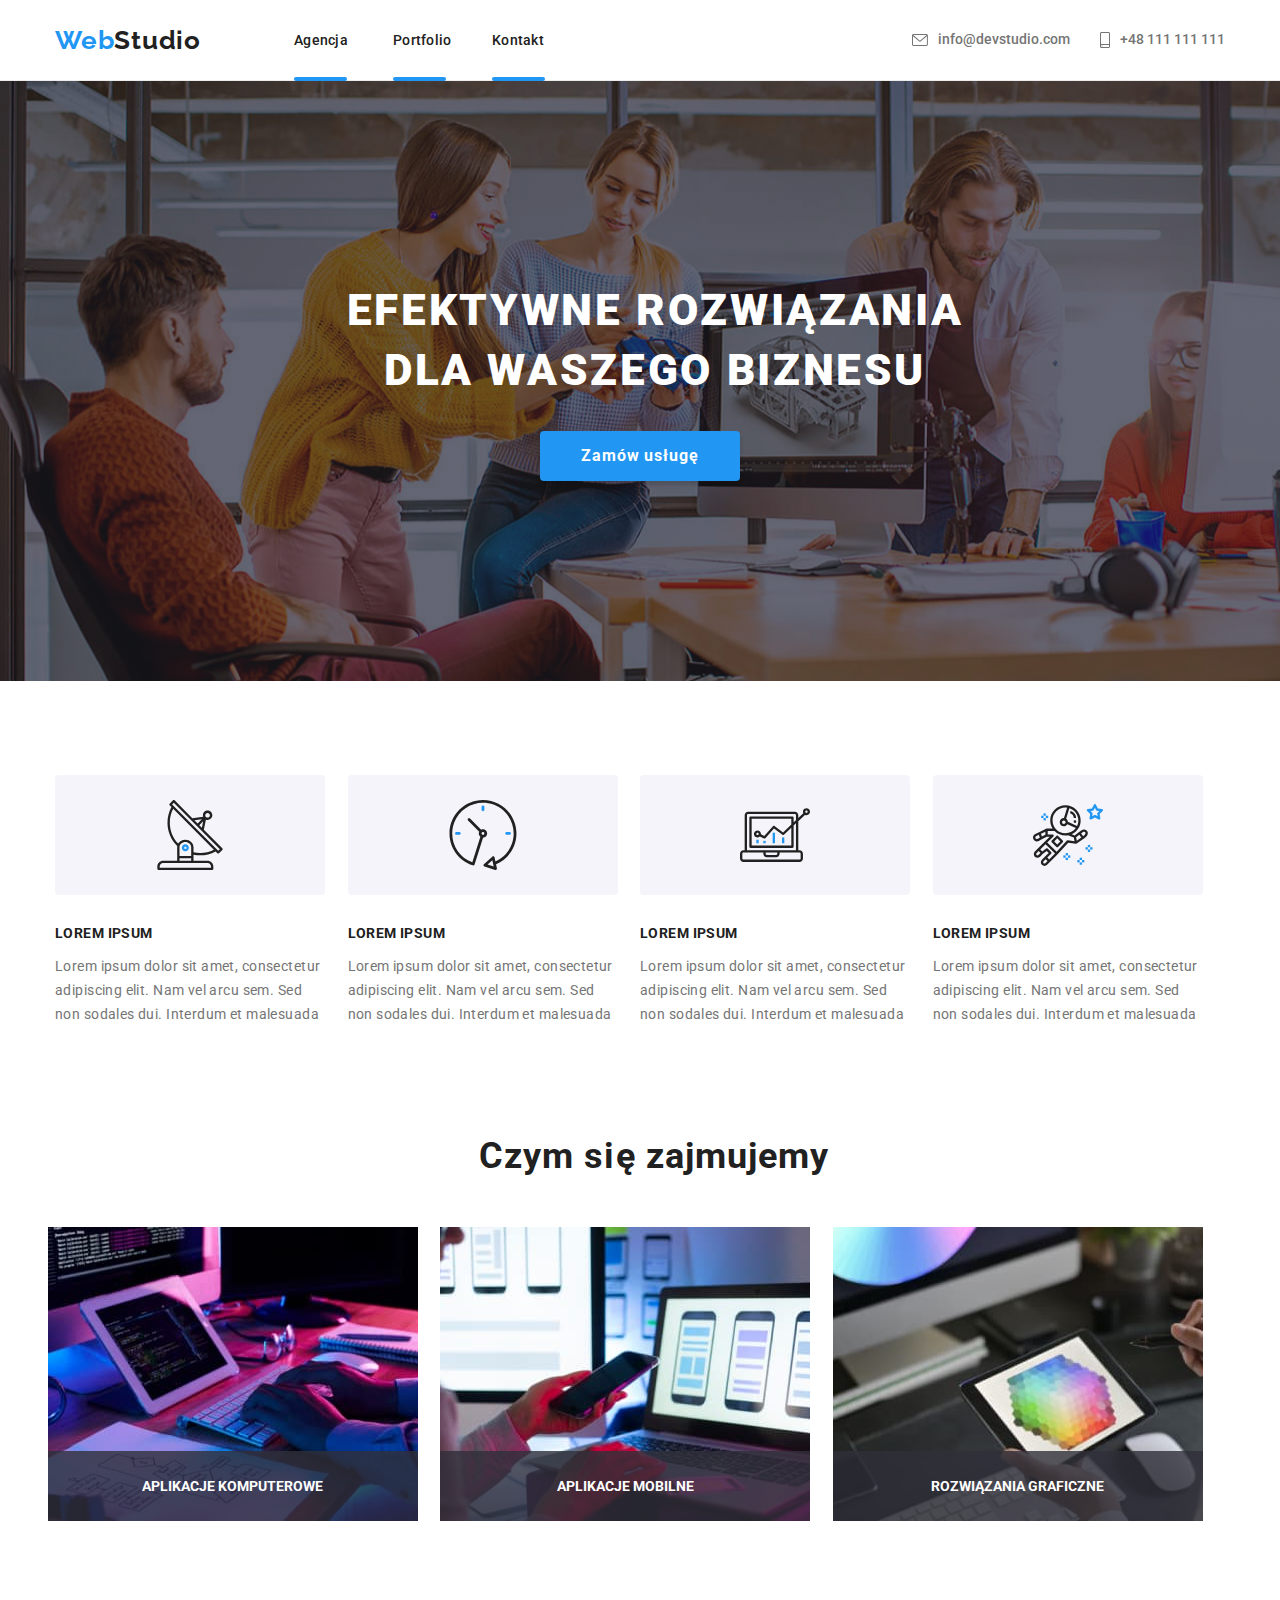
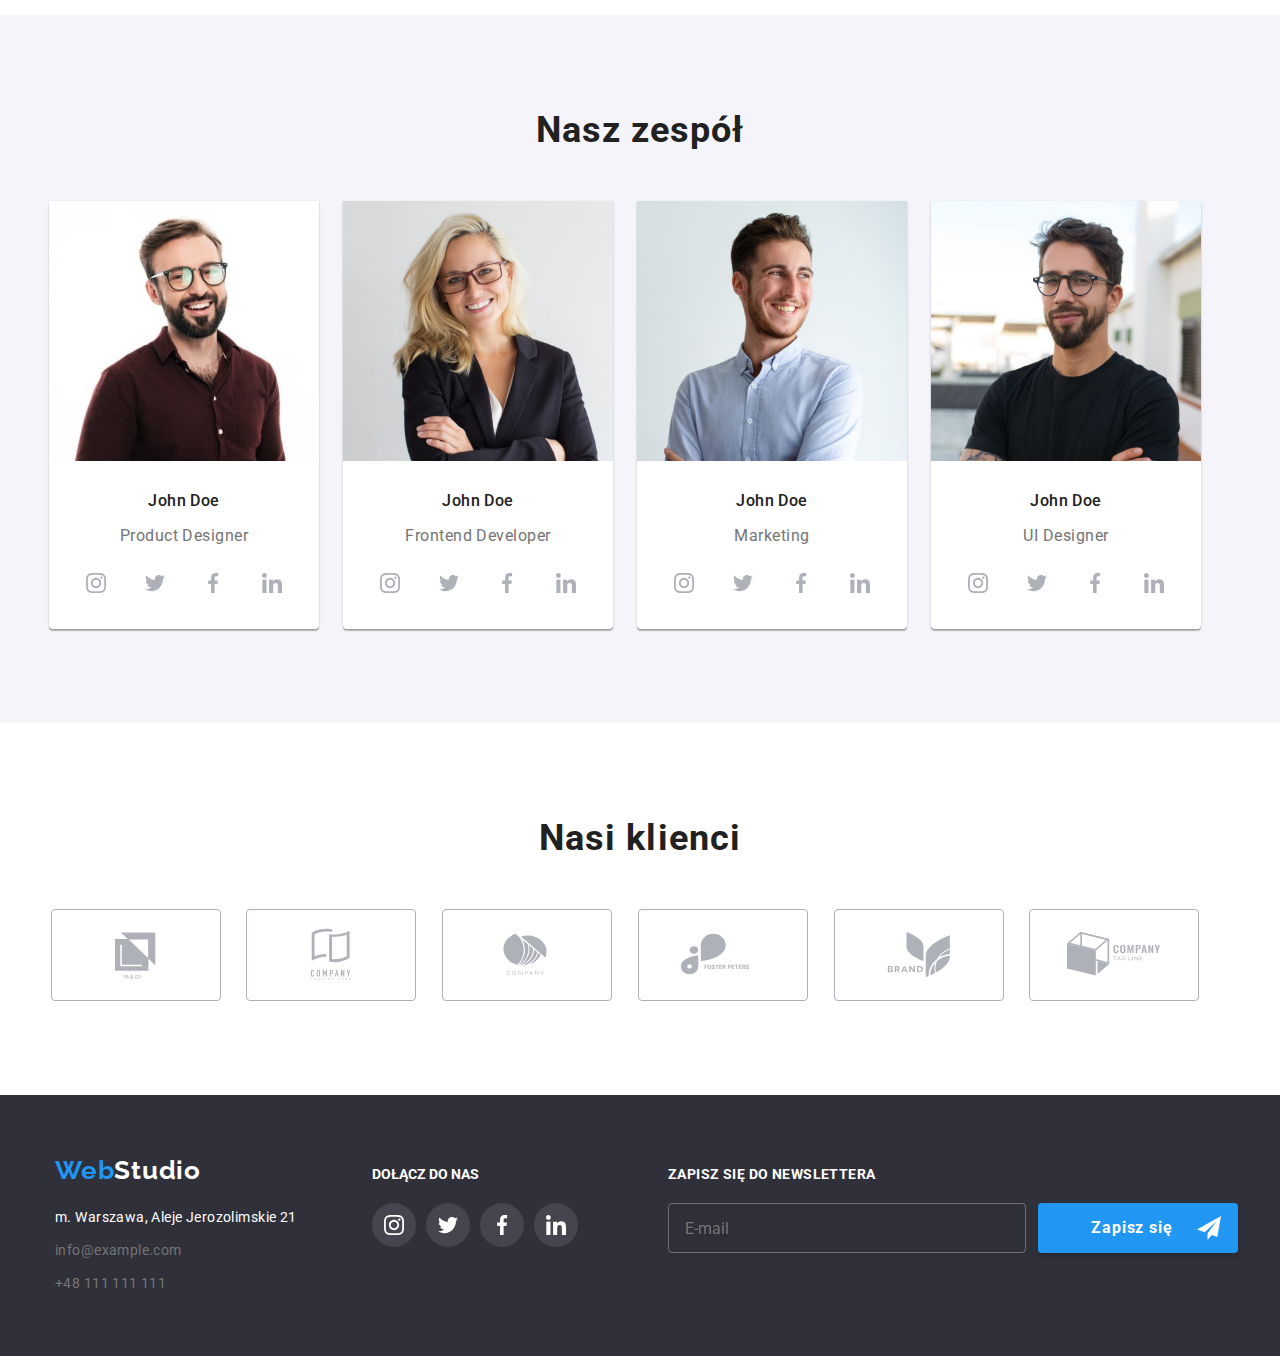
==== commit 08040ccd: "refaktoryzacja SASS 1" ====
--- a/index.html
+++ b/index.html
@@ -8,7 +8,7 @@
       rel="stylesheet"
       href="https://cdnjs.cloudflare.com/ajax/libs/modern-normalize/1.0.0/modern-normalize.min.css"
     />
-    <link rel="stylesheet" href="css/testowy.css" />
+    <link rel="stylesheet" href="css/main.min.css" />
     <link rel="preconnect" href="https://fonts.googleapis.com" />
     <link rel="preconnect" href="https://fonts.gstatic.com" crossorigin />
     <link
@@ -20,28 +20,28 @@
 
   <body>
     <header class="page-header">
-      <div class="container">
-        <nav class="nav">
-          <a href="./index.html" class="logo"> <span class="logo__text">Web</span>Studio</a>
-          <ul class="menu">
-            <li class="menu__item">
-              <a href="./index.html" class="menu__link">Agencja</a>
-            </li>
-            <li class="menu__item">
-              <a href="./portfolio.html" class="menu__link">Portfolio</a>
-            </li>
-            <li class="menu__item">
-              <a href="#" class="menu__link">Kontakt</a>
+      <div class="container page-header__container">
+        <a href="./index.html" class="logo logo__header"> <span class="logo__header--text">Web</span>Studio</a>
+        <nav class="navigation">
+          <ul class="navigation__list">
+            <li class="navigation__item">
+              <a href="./index.html" class="navigation__link navigation__link--active">Agencja</a>
+            </li>
+            <li class="navigation__item">
+              <a href="./portfolio.html" class="navigation__link navigation__link--active">Portfolio</a>
+            </li>
+            <li class="navigation__item">
+              <a href="#" class="navigation__link navigation__link--active">Kontakt</a>
             </li>
           </ul>
         </nav>
-        <a href="mailto:info@devstudio.com" class="contact link">
+        <a href="mailto:info@devstudio.com" class="contact contact--mail">
           <svg class="contact__icon" width="16" height="12">
             <use href="./images/icons.svg#envelope"></use>
           </svg>
           info@devstudio.com
         </a>
-        <a href="tel:+48111111111" class="contact link">
+        <a href="tel:+48111111111" class="contact contact--tel">
           <svg class="contact__icon" width="10" height="16">
             <use href="./images/icons.svg#smartphone"></use>
           </svg>
@@ -51,10 +51,10 @@
     </header>
 
     <main>
-      <section class="section">
+      <section class="section welcome">
         <div class="container">
-          <h1 class="section__heading">efektywne rozwiązania dla waszego biznesu</h1>
-          <button type="button" class="button" data-modal-open>Zamów usługę</button>
+          <h1 class="welcome__heading">efektywne rozwiązania dla waszego biznesu</h1>
+          <button type="button" class="button welcome__btn" data-modal-open>Zamów usługę</button>
         </div>
       </section>
 
@@ -124,27 +124,27 @@
       <section class="section about-us">
         <div class="container">
           <h2 class="about-us__heading">
-            czym się zajmujemy
+            Czym się zajmujemy
           </h2>
           <ul class="about-us__list">
             <li class="about-us__item">
               <div class="thumb">
-                <img src="" alt="">
-                  <p class="thumb__label"></p>
+                <img src="./images/komp1.jpg" alt="komputer" width="370" height="294" />
+                  <p class="thumb__label">aplikacje komputerowe</p>
                 </img>
               </div>
             </li>
             <li class="about-us__item">
               <div class="thumb">
-                <img src="" alt="">
-                  <p class="thumb__label"></p>
+                <img src="./images/komp2.jpg" altim="smartphone" width="370" height="294" />
+                  <p class="thumb__label">aplikacje mobilne</p>
                 </img>
               </div>
             </li>
             <li class="about-us__item">
               <div class="thumb">
-                <img src="" alt="">
-                  <p class="thumb__label"></p>
+                <img src="./images/komp3.jpg" alt="tablet" width="370" height="294" />
+                  <p class="thumb__label">rozwiązania graficzne</p>
                 </img>
               </div>
             </li>
@@ -152,33 +152,33 @@
         </div>
       </section>
 
-      <section class="section hero">
-        <div class="container">
-          <h2 class="hero__heading">nasz zespół</h2>
-          <ul class="hero__list">
-            <li class="hero__item">
-              <figure class="hero__card">
+      <section class="section team-section">
+        <div class="container team">
+          <h2 class="team__heading">Nasz zespół</h2>
+          <ul class="team__list">
+            <li class="team__item">
+              <figure class="team__card">
                 <img src="./images/johndoe1.jpg" alt="product designer" width="270" height="260" />
-                  <figcaption class="hero__name">
+                  <figcaption class="team__name">
                     John Doe
-                    <p class="hero__text">Product Designer</p>
+                    <p class="team__text">Product Designer</p>
                     <div class="social">
-                      <a href="https://instagram.com/" class="social__link link" target="_blank">
+                      <a href="https://instagram.com/" class="social__link" target="_blank">
                         <svg class="social__icon--instagram"  width="20" height="20">
                           <use href="./images/icons.svg#instagram"></use>
                         </svg>
                       </a>
-                       <a href="https://twitter.com/" class="social__link link" target="_blank">
+                       <a href="https://twitter.com/" class="social__link" target="_blank">
                         <svg class="social__icon--twitter"  width="20" height="20">
                           <use href="./images/icons.svg#twitter"></use>
                         </svg>
                       </a>
-                       <a href="https://facebook.com/" class="social__link link" target="_blank">
+                       <a href="https://facebook.com/" class="social__link" target="_blank">
                         <svg class="social__icon--facebook"  width="20" height="20">
                           <use href="./images/icons.svg#facebook"></use>
                         </svg>
                       </a>
-                       <a href="https://linkedin.com/" class="social__link link" target="_blank">
+                       <a href="https://linkedin.com/" class="social__link" target="_blank">
                         <svg class="social__icon--linkedin"  width="20" height="20">
                           <use href="./images/icons.svg#linkedin"></use>
                         </svg>
@@ -188,29 +188,29 @@
                 </img>
               </figure>
             </li>
-            <li class="hero__item">
-              <figure class="hero__card">
+            <li class="team__item">
+              <figure class="team__card">
                 <img src="./images/johndoe2.jpg" alt="frontend developer" width="270" height="260">
-                  <figcaption class="hero__name">
+                  <figcaption class="team__name">
                     John Doe
-                    <p class="hero__text">Frontend Developer</p>
+                    <p class="team__text">Frontend Developer</p>
                     <div class="social">
-                      <a href="https://instagram.com/" class="social__link link" target="_blank">
+                      <a href="https://instagram.com/" class="social__link" target="_blank">
                         <svg class="social__icon--instagram"  width="20" height="20">
                           <use href="./images/icons.svg#instagram"></use>
                         </svg>
                       </a>
-                       <a href="https://twitter.com/" class="social__link link" target="_blank">
+                       <a href="https://twitter.com/" class="social__link" target="_blank">
                         <svg class="social__icon--twitter"  width="20" height="20">
                           <use href="./images/icons.svg#twitter"></use>
                         </svg>
                       </a>
-                       <a href="https://facebook.com/" class="social__link link" target="_blank">
+                       <a href="https://facebook.com/" class="social__link" target="_blank">
                         <svg class="social__icon--facebook"  width="20" height="20">
                           <use href="./images/icons.svg#facebook"></use>
                         </svg>
                       </a>
-                       <a href="https://linkedin.com/" class="social__link link" target="_blank">
+                       <a href="https://linkedin.com/" class="social__link" target="_blank">
                         <svg class="social__icon--linkedin"  width="20" height="20">
                           <use href="./images/icons.svg#linkedin"></use>
                         </svg>
@@ -220,29 +220,29 @@
                 </img>
               </figure>
             </li>
-            <li class="hero__item">
-              <figure class="hero__card">
+            <li class="team__item">
+              <figure class="team__card">
                 <img src="./images/johndoe3.jpg" alt="marketing" width="270" height="260">
-                  <figcaption class="hero__name">
+                  <figcaption class="team__name">
                     John Doe
-                    <p class="hero__text">Marketing</p>
+                    <p class="team__text">Marketing</p>
                     <div class="social">
-                      <a href="https://instagram.com/" class="social__link link" target="_blank">
+                      <a href="https://instagram.com/" class="social__link" target="_blank">
                         <svg class="social__icon--instagram"  width="20" height="20">
                           <use href="./images/icons.svg#instagram"></use>
                         </svg>
                       </a>
-                       <a href="https://twitter.com/" class="social__link link" target="_blank">
+                       <a href="https://twitter.com/" class="social__link" target="_blank">
                         <svg class="social__icon--twitter"  width="20" height="20">
                           <use href="./images/icons.svg#twitter"></use>
                         </svg>
                       </a>
-                       <a href="https://facebook.com/" class="social__link link" target="_blank">
+                       <a href="https://facebook.com/" class="social__link" target="_blank">
                         <svg class="social__icon--facebook"  width="20" height="20">
                           <use href="./images/icons.svg#facebook"></use>
                         </svg>
                       </a>
-                       <a href="https://linkedin.com/" class="social__link link" target="_blank">
+                       <a href="https://linkedin.com/" class="social__link" target="_blank">
                         <svg class="social__icon--linkedin"  width="20" height="20">
                           <use href="./images/icons.svg#linkedin"></use>
                         </svg>
@@ -252,29 +252,29 @@
                 </img>
               </figure>
             </li>
-            <li class="hero__item">
-              <figure class="hero__card">
+            <li class="team__item">
+              <figure class="team__card">
                 <img src="./images/johndoe4.jpg" alt="ui designer" width="270" height="260">
-                  <figcaption class="hero__name">
+                  <figcaption class="team__name">
                     John Doe
-                    <p class="hero__text">UI Designer</p>
+                    <p class="team__text">UI Designer</p>
                     <div class="social">
-                      <a href="https://instagram.com/" class="social__link link" target="_blank">
+                      <a href="https://instagram.com/" class="social__link" target="_blank">
                         <svg class="social__icon"  width="20" height="20">
                           <use href="./images/icons.svg#instagram"></use>
                         </svg>
                       </a>
-                       <a href="https://twitter.com/" class="social__link link" target="_blank">
+                       <a href="https://twitter.com/" class="social__link" target="_blank">
                         <svg class="social__icon"  width="20" height="20">
                           <use href="./images/icons.svg#twitter"></use>
                         </svg>
                       </a>
-                       <a href="https://facebook.com/" class="social__link link" target="_blank">
+                       <a href="https://facebook.com/" class="social__link" target="_blank">
                         <svg class="social__icon"  width="20" height="20">
                           <use href="./images/icons.svg#facebook"></use>
                         </svg>
                       </a>
-                       <a href="https://linkedin.com/" class="social__link link" target="_blank">
+                       <a href="https://linkedin.com/" class="social__link" target="_blank">
                         <svg class="social__icon"  width="20" height="20">
                           <use href="./images/icons.svg#linkedin"></use>
                         </svg>
@@ -288,48 +288,48 @@
         </div>
       </section>
 
-      <section class="section clients">
-        <div class="container">
-          <h4 class="clients__heading"> Nasi klienci</h4>
+      <section class="section">
+        <div class="container clients">
+          <h4 class="clients__heading">Nasi klienci</h4>
           <ul class="clients__list">
             <li class="clients__item">
-              <a href="#" class="clients__link link" target="_blank">
-                <svg class="clients__icon--one" width="106" height="60">
+              <a href="#" class="clients__link" target="_blank">
+                <svg class="clients__icon" width="106" height="60">
                   <use href="./images/icons.svg#client-one"></use>
                 </svg>
               </a>
             </li>
              <li class="clients__item">
-              <a href="#" class="clients__link link" target="_blank">
-                <svg class="clients__icon--two" width="106" height="60">
+              <a href="#" class="clients__link" target="_blank">
+                <svg class="clients__icon" width="106" height="60">
                   <use href="./images/icons.svg#client-two"></use>
                 </svg>
               </a>
             </li>
              <li class="clients__item">
-              <a href="#" class="clients__link link" target="_blank">
-                <svg class="clients__icon--three" width="106" height="60">
+              <a href="#" class="clients__link" target="_blank">
+                <svg class="clients__icon" width="106" height="60">
                   <use href="./images/icons.svg#client-three"></use>
                 </svg>
               </a>
             </li>
              <li class="clients__item">
-              <a href="#" class="clients__link link" target="_blank">
-                <svg class="clients__icon--four" width="106" height="60">
+              <a href="#" class="clients__link" target="_blank">
+                <svg class="clients__icon" width="106" height="60">
                   <use href="./images/icons.svg#client-four"></use>
                 </svg>
               </a>
             </li>
              <li class="clients__item">
-              <a href="#" class="clients__link link" target="_blank">
-                <svg class="clients__icon--five" width="106" height="60">
+              <a href="#" class="clients__link" target="_blank">
+                <svg class="clients__icon" width="106" height="60">
                   <use href="./images/icons.svg#client-five"></use>
                 </svg>
               </a>
             </li>
              <li class="clients__item">
-              <a href="#" class="clients__link link" target="_blank">
-                <svg class="clients__icon--six" width="106" height="60">
+              <a href="#" class="clients__link" target="_blank">
+                <svg class="clients__icon" width="106" height="60">
                   <use href="./images/icons.svg#client-six"></use>
                 </svg>
               </a>
@@ -340,10 +340,10 @@
     </main>
 
     <footer class="page-footer">
-      <section class="section">
-        <div class="container">
+      <section class="section page-footer__section">
+        <div class="page-footer__container container">
           <div class="footer-address">
-            <a href="./index.html" class="logo">Web<span class="logo__footer">Studio</span></a>
+            <a href="./index.html" class="logo logo__footer">Web<span class="logo__footer--text">Studio</span></a>
             <address class="address">
               <ul class="address__list">
                 <li class="address__item">
@@ -426,7 +426,7 @@
 
      <div class="backdrop is-hidden" data-modal>
         <div class="modal">
-            <button type="button" class="button modal__btn" data-modal-close>
+            <button type="button" class="modal__btn" data-modal-close>
                 <svg class="modal-btn__close" width="18" height="18">
                   <use href="./images/icons.svg#close-black"></use>
                 </svg>
@@ -434,7 +434,6 @@
             <h6 class="modal__heading">
               Zostaw swoje dane w formularzu poniżej
             </h6>
-        </div>
         <form 
           class="modal__form"
           name="modal_form"
@@ -442,7 +441,7 @@
           novalidate
           >
         <label class="modal__label">
-          imię
+          Imię
           <span class="modal__wrapper">
             <input 
               type="text"
@@ -455,7 +454,7 @@
           </span>
         </label>
         <label class="modal__label">
-          telefon
+          Telefon
           <span class="modal__wrapper">
             <input 
               type="tel"
@@ -468,7 +467,7 @@
           </span>
         </label>
         <label class="modal__label">
-          email
+          Email
           <span class="modal__wrapper">
             <input 
               type="email"
@@ -492,13 +491,13 @@
           id="policy"
           type="checkbox"
           name="checkbox"
-          class="policy visually-hidden">
+          class="policy__input visually-hidden">
           <label 
             for="policy"
             class="policy__text">
             Oświadczam, iż akceptuję <a href="#" class="policy__link link">Regulamin</a> i <a href="#" class="policy__link link">Politykę Prywatności.</a>
           </label>
-          <button type="button" class="button policy__btn">Wyślij</button>
+          <button type="button" class="policy__btn button">Wyślij</button>
         </form>
       </div>
     </div>
--- a/css/main.min.css
+++ b/css/main.min.css
@@ -0,0 +1,4 @@
+*,*::before,*::after{box-sizing:border-box}body{margin:0 auto;max-width:1600px;font-family:var(--main-font);color:var(--main-color)}figure{margin:0;padding:0;margin-block-start:0;margin-block-end:0;margin-inline-start:0;margin-inline-end:0}img{display:block}h1,h2,h3,h4,h5,h6{margin:0}ul{margin:0;padding:0}p{padding:0}.container{width:1200px;padding:0 15px;margin:0 auto;align-items:center}.page-header .container{display:flex;align-items:center;justify-content:center}.section{padding:94px 0}.link{transition:color 250ms cubic-bezier(0.4, 0, 0.2, 1);text-decoration:none}.link:hover,.link:focus{color:var(--blue-color)}.page-header{display:flex;align-items:center;justify-content:center;border-bottom:1px solid var(--header-border);background:var(--white-color)}.page-header__container .page-header{padding-left:215px}.logo{font-family:var(--secondary-font);font-weight:700;font-size:26px;line-height:1.19;letter-spacing:0.03em;color:var(--main-color);transition:color 250ms cubic-bezier(0.4, 0, 0.2, 1)}.logo__header{margin-right:93px;text-decoration:none}.logo__header:hover,.logo__header:focus{color:var(--blue-color)}.logo__header--text{color:var(--blue-color)}.logo__footer{text-decoration:none;color:var(--blue-color)}.logo__footer--text{color:var(--white-color);transition:color 250ms cubic-bezier(0.4, 0, 0.2, 1)}.logo__footer--text:hover{color:var(--blue-color)}.navigation__list{display:flex;padding-top:32px;padding-bottom:32px;list-style:none}.navigation__item{width:53px;height:16px;font-weight:500;font-size:14px;line-height:1.14;letter-spacing:0.02em}.navigation__item:not(:last-child){margin-right:46px}.navigation__link{font-weight:500;font-size:14px;line-height:1.143;letter-spacing:0.02em;text-decoration:none;color:var(--main-color);transition:color 250ms cubic-bezier(0.4, 0, 0.2, 1)}.navigation__link:hover,.navigation__link:focus{color:var(--blue-color)}.navigation__link:after{content:"";margin-top:28px;display:block;background-color:var(--blue-color);width:100%;height:4px;border-radius:2px}.navigation__link--active:after{content:"";margin-top:28px;display:block;background-color:var(--blue-color);width:100%;height:4px;border-radius:2px}.contact{display:flex;align-items:center;color:var(--grey-color);transition:color 250ms cubic-bezier(0.4, 0, 0.2, 1)}.contact:hover,.contact:focus{color:var(--blue-color)}.contact__icon{margin-right:10px}.contact--mail{margin-left:auto;margin-right:30px}.contact{display:flex;font-weight:500;font-size:14px;line-height:1.14;text-decoration:none;color:var(--grey-color);fill:var(--grey-color)}.contact:hover{fill:var(--blue-color)}.contact-mail{margin-left:auto;align-items:center;margin-right:30px}.contact__icon{margin-right:10px}.button{display:flex;align-items:center;justify-content:center;text-align:center;box-shadow:0px 4px 4px rgba(0,0,0,0.15);border-style:none;border-radius:4px;font-weight:700;font-size:16px;line-height:1.87;letter-spacing:0.06em;cursor:pointer;color:var(--white-color);background:var(--blue-color)}.welcome{padding-top:200px;padding-bottom:200px;display:flex;flex-direction:column;background-image:linear-gradient(rgba(47,48,58,0.4), rgba(47,48,58,0.4)),url("../images/background.png");background-size:cover;background-repeat:no-repeat}.welcome__heading{width:696px;padding-bottom:30px;margin-left:252px;font-weight:900;font-size:44px;line-height:1.36;text-align:center;letter-spacing:0.06em;text-transform:uppercase;color:var(--white-color)}.welcome__btn{width:200px;height:50px;margin:0 auto}.lorem__list{display:inline-flex;list-style:none}.lorem__heading{font-weight:700;font-size:14px;line-height:1.17;letter-spacing:0.03em;text-transform:uppercase}.lorem__icon{width:270px;height:120px;margin-bottom:30px;display:flex;align-items:center;justify-content:center;background-color:var(--icon-background);border-radius:4px}.lorem__text{font-weight:400;font-size:14px;line-height:1.71;letter-spacing:0.03em;text-transform:none;color:var(--grey-color)}.about-us{padding-top:0px}.about-us__list{margin-left:-30px;margin-top:50px;justify-content:space-evenly;display:flex;list-style:none}.about-us__heading{margin-left:424px;font-size:36px;line-height:1.17;letter-spacing:0.03em}.about-us__item{display:inline-flex;flex-basis:calc(100%/3-30px)}.thumb{position:relative}.thumb__label{position:absolute;top:210px;width:100%;height:70px;padding-top:27px;font-weight:700;font-size:14px;text-align:center;text-transform:uppercase;color:var(--white-color);background:rgba(47,48,58,0.8)}.team-section{background:var(--hero-background)}.team__heading{margin-bottom:50px;font-size:36px;line-height:1.17;text-align:center;letter-spacing:0.03em}.team__list{margin-left:-30px;display:flex;justify-content:space-evenly;list-style:none}.team__item{flex-basis:calc(100%/4-30px)}.team__name{padding-top:30px;font-weight:500;font-size:16px;line-height:1.19;text-align:center;letter-spacing:0.03em}.team__text{font-weight:400;font-size:16px;line-height:1.19;text-align:center;letter-spacing:0.03em;color:var(--grey-color)}.team__card{height:428px;background-color:var(--white-color);box-shadow:0px 1px 3px rgba(0,0,0,0.12),0px 1px 1px rgba(0,0,0,0.14),0px 2px 1px rgba(0,0,0,0.2);border-radius:0px 0px 4px 4px}.social__link{width:44px;height:44px;display:inline-flex;align-items:center;justify-content:center;border-radius:50%;fill:var(--social-icon);background-color:transparent;transition-property:fill, background-color;transition-duration:250ms;transition-timing-function:0.4,0,0.2,1}.social__link:hover,.social__link:focus{fill:var(--white-color);background-color:var(--blue-color)}.social__link:not(:last-child){margin-right:10px}.social__icon{display:flex;align-items:center;justify-content:space-evenly}.clients__heading{margin-bottom:50px;font-size:36px;font-weight:700;line-height:1.17;text-align:center;letter-spacing:0.03em}.clients__list{margin-left:-30px;display:flex;justify-content:space-evenly;list-style:none}.clients__link{width:170px;height:92px;display:flex;align-items:center;justify-content:center;fill:var(--social-icon);transition-property:border-color, fill;transition-duration:250ms;transition-timing-function:cubic-bezier(0.4, 0, 0.2, 1);border:1px solid var(--clients-icon);border-radius:4px}.clients__link:hover,.clients__link:focus{border-color:var(--blue-color);fill:var(--blue-color)}.page-footer__section{padding-top:0;padding-bottom:60px;background-color:var(--footer-background)}.page-footer__container{display:flex;align-items:flex-start}.footer-newsletter{margin-top:72px;margin-left:90px}.footer-address{margin-top:60px;display:flex;flex-direction:column}.address{width:247px}.address__list{margin-top:20px;list-style:none}.address__item{margin-top:9px;font-size:14px;line-height:1.71;letter-spacing:0.03em}.address__link{font-style:normal;color:var(--grey-color)}.address__link--nav{font-style:normal;color:var(--white-color)}.footer-social__heading{margin-bottom:20px;font-size:14px;font-weight:700;line-height:1.14;text-transform:uppercase;color:var(--white-color)}.footer-social{margin-top:72px;margin-left:70px;display:flex;align-content:center;flex-direction:column;margin-bottom:20px}.footer-social__list{display:inline-flex;justify-content:space-evenly;list-style:none}.footer-social__item{display:flex;align-items:center;justify-content:center}.footer-social__item:not(:last-child){padding-right:10px}.footer-social__link{width:44px;height:44px;display:inline-flex;align-items:center;justify-content:center;text-decoration:none;fill:var(--white-color);transition:background-color 250ms cubic-bezier(0.4, 0, 0.2, 1);background-color:var(--footer-social-icons);border-radius:50%}.footer-social__link:hover,.footer-social__link:focus,.footer-social__link:active{fill:var(--white-color);background-color:var(--blue-color)}.newsletter{display:flex}.newsletter__heading{margin-bottom:20px;font-size:14px;font-weight:700;line-height:1.14;letter-spacing:0.03em;text-transform:uppercase;color:var(--white-color)}.newsletter__input{width:358px;height:50px;padding-left:16px;outline:none;border:1px solid rgba(255,255,255,0.3);box-sizing:border-box;filter:drop-shadow(0px 4px 4px rgba(0,0,0,0.15));border-radius:4px;color:rgba(255,255,255,0.6);background-color:transparent;transition:border-color 250ms cubic-bezier(0.4, 0, 0.2, 1)}.newsletter__input:focus{border-color:var(--blue-color)}.newsletter-btn{width:200px;height:50px;margin-left:12px;padding-left:42px}.newsletter-btn__icon{margin-left:24px}.backdrop{position:fixed;left:0;top:0;width:100%;height:100%;transition:opacity 250ms cubic-bezier(0.4, 0, 0.2, 1);background-color:rgba(0,0,0,0.1)}.modal{position:relative;left:50%;top:50%;width:528px;min-height:581px;transform:translate(-50%, -50%);background:var(--white-color);box-shadow:0px 1px 3px rgba(0,0,0,0.12),0px 1px 1px rgba(0,0,0,0.14),0px 2px 1px rgba(0,0,0,0.2);border-radius:4px}.modal__btn{position:absolute;top:8px;right:8px;width:30px;height:30px;display:flex;align-items:center;justify-content:center;fill:var(--black-color);background-color:var(--white-color);border:1px solid rgba(0,0,0,0.1);border-radius:50%;cursor:pointer}.modal__heading{padding-top:40px;margin-bottom:30px;font-size:20px;font-weight:700;line-height:1.172;letter-spacing:0.03em;text-align:center}.modal__form{display:flex;flex-direction:column}.modal__wrapper{position:relative}.modal__icon{position:absolute;top:0;left:0;margin-left:15px;transform:translateY(10%);transition:fill 250ms cubic-bezier(0.4, 0, 0.2, 1)}.modal__label{padding-left:40px;padding-right:40px;font-size:12px;line-height:1.167;letter-spacing:0.01em;color:var(--grey-color)}.modal__label:not(:first-child){margin-top:10px}.modal__input{width:100%;height:40px;margin-top:4px;border:1px solid rgba(33,33,33,0.2);box-shadow:0px 1px 3px rgba(0,0,0,0.12),0px 1px 1px rgba(0,0,0,0.14),0px 2px 1px rgba(0,0,0,0.2);border-radius:4px;transition:border-color 250ms cubic-bezier(0.4, 0, 0.2, 1)}.modal__input:focus{border-color:var(--blue-color);outline:none}.modal__input:focus+.modal__icon{fill:var(--blue-color)}.modal__text{width:100%;height:120px;margin-top:4px;padding:12px 16px;outline:none;resize:none;border:1px solid rgba(33,33,33,0.2);box-shadow:0px 1px 3px rgba(0,0,0,0.12),0px 1px 1px rgba(0,0,0,0.14),0px 2px 1px rgba(0,0,0,0.2);box-sizing:border-box;border-radius:4px;transition:border-color 250ms cubic-bezier(0.4, 0, 0.2, 1)}.modal__text:focus{border-color:var(--blue-color)}.modal__text::placeholder{font-size:12px;line-height:1.167;letter-spacing:0.01 em;color:rgba(117,117,117,0.5)}.policy__text{margin-top:20px;margin-left:54px;font-size:14px;line-height:1.714;letter-spacing:0.03em;color:var(--grey-color)}.policy__text::before{content:"";display:inline-flex;width:16px;height:16px;background-repeat:no-repeat;background-size:16px;background-image:url("data:image/svg+xml;charset=utf8,%3Csvg width='13' height='10' viewBox='0 0 13 10' fill='none' xmlns='http://www.w3.org/2000/svg'%3E%3Cpath d='M1.95703 4.75166L1.88825 4.68604L1.81923 4.75141L0.93123 5.59258L0.854858 5.66492L0.930974 5.73753L4.42671 9.07236L4.49574 9.1382L4.56476 9.07236L12.069 1.91352L12.1449 1.84116L12.069 1.76881L11.1873 0.927644L11.1183 0.861826L11.0493 0.927611L4.49577 7.17353L1.95703 4.75166Z' fill='white' stroke='white' stroke-width='0.2'/%3E%3C/svg%3E");border:2px solid var(--black-color);border-radius:2px;opacity:0.85;transition:opacity 250ms cubic-bezier(0.4, 0, 0.2, 1)}.policy__input:checked+.policy__text::before{background-image:url("data:image/svg+xml;charset=utf8,%3Csvg width='13' height='10' viewBox='0 0 13 10' fill='none' xmlns='http://www.w3.org/2000/svg'%3E%3Cpath d='M1.95703 4.75166L1.88825 4.68604L1.81923 4.75141L0.93123 5.59258L0.854858 5.66492L0.930974 5.73753L4.42671 9.07236L4.49574 9.1382L4.56476 9.07236L12.069 1.91352L12.1449 1.84116L12.069 1.76881L11.1873 0.927644L11.1183 0.861826L11.0493 0.927611L4.49577 7.17353L1.95703 4.75166Z' fill='white' stroke='white' stroke-width='0.2'/%3E%3C/svg%3E");background-color:var(--blue-color);border:none;opacity:1}.policy__link{text-decoration:underline;color:var(--blue-color)}.policy__btn{width:200px;height:50px;margin-top:30px;margin-left:164px;margin-bottom:40px}.btn-section{margin-bottom:-50px}.btn-list{display:flex;justify-content:center;list-style:none}.btn-list__item:not(:last-child){padding-right:8px}.btn__button{padding:6px 22px;font-weight:500;font-size:16px;line-height:1.63;text-align:center;letter-spacing:0.03em;border-radius:4px;border:transparent;cursor:pointer;transition:all 250ms cubic-bezier(0.4, 0, 0.2, 1);background:var(--button-list-item-color)}.btn__button:hover,.btn__button:focus{color:var(--white-color);background-color:var(--blue-color);box-shadow:0px 3px 1px rgba(0,0,0,0.1),0px 1px 2px rgba(0,0,0,0.08),0px 2px 2px rgba(0,0,0,0.12)}.grid-section{padding-top:0}.grid{display:flex;justify-content:space-between;flex-wrap:wrap;list-style:none}.grid__item{padding-bottom:30px}.card{width:370px;min-height:404px;background:var(--white-color);transition:box-shadow 250ms cubic-bezier(0.4, 0, 0.2, 1)}.card:hover{cursor:pointer;box-shadow:0px 1px 1px rgba(0,0,0,0.12),0px 4px 4px rgba(0,0,0,0.06),1px 4px 6px rgba(0,0,0,0.16)}.card__title{box-sizing:border-box;padding-left:24px;padding-top:20px;font-weight:700;font-size:18px;line-height:2;letter-spacing:0.06em;background:var(--white-color);border:1px solid var(--picture-list-border)}.card__description{font-weight:400;font-size:16px;line-height:1.88;letter-spacing:0.03em;color:var(--grey-color)}.box{position:relative;overflow:hidden}.box:hover{box-shadow:0px 1px 1px rgba(0,0,0,0.12),0px 4px 4px rgba(0,0,0,0.06),1px 4px 6px rgba(0,0,0,0.16)}.box:hover .overlay{transform:translateY(0)}.overlay{position:absolute;left:0;top:0;width:100%;height:100%;transform:translateY(100%);transition:transform 250ms cubic-bezier(0.4, 0, 0.2, 1);background:rgba(33,150,243,0.9)}.overlay__text{padding:49px 45px 49px 24px;margin:0;font-size:18px;line-height:1.56;letter-spacing:0.03em;color:var(--white-color)}:root{--main-font: 'Roboto',
+        sans-serif;--secondary-font: 'Raleway',
+        sans-serif;--main-color: #212121;--blue-color: #2196f3;--grey-color: #757575;--white-color: #ffffff;--black-color: #000000;--header-border: #ececec;--title-bg-overlay: #2f303a;--hero-background: #f5f4fa;--button-list-item-color: #f5f4fa;--icon-background: #f5f4fa;--picture-list-border: #eeeeee;--social-icon: #AFB1B8;--clients-icon: #AFB1B8;--footer-background: #2f303a;--footer-social-icons: rgba(255, 255, 255, 0.1)}.visually-hidden{-moz-appearance:none;-webkit-appearance:none;appearance:none}.is-hidden{opacity:0;pointer-events:none}
+/*# sourceMappingURL=main.min.css.map */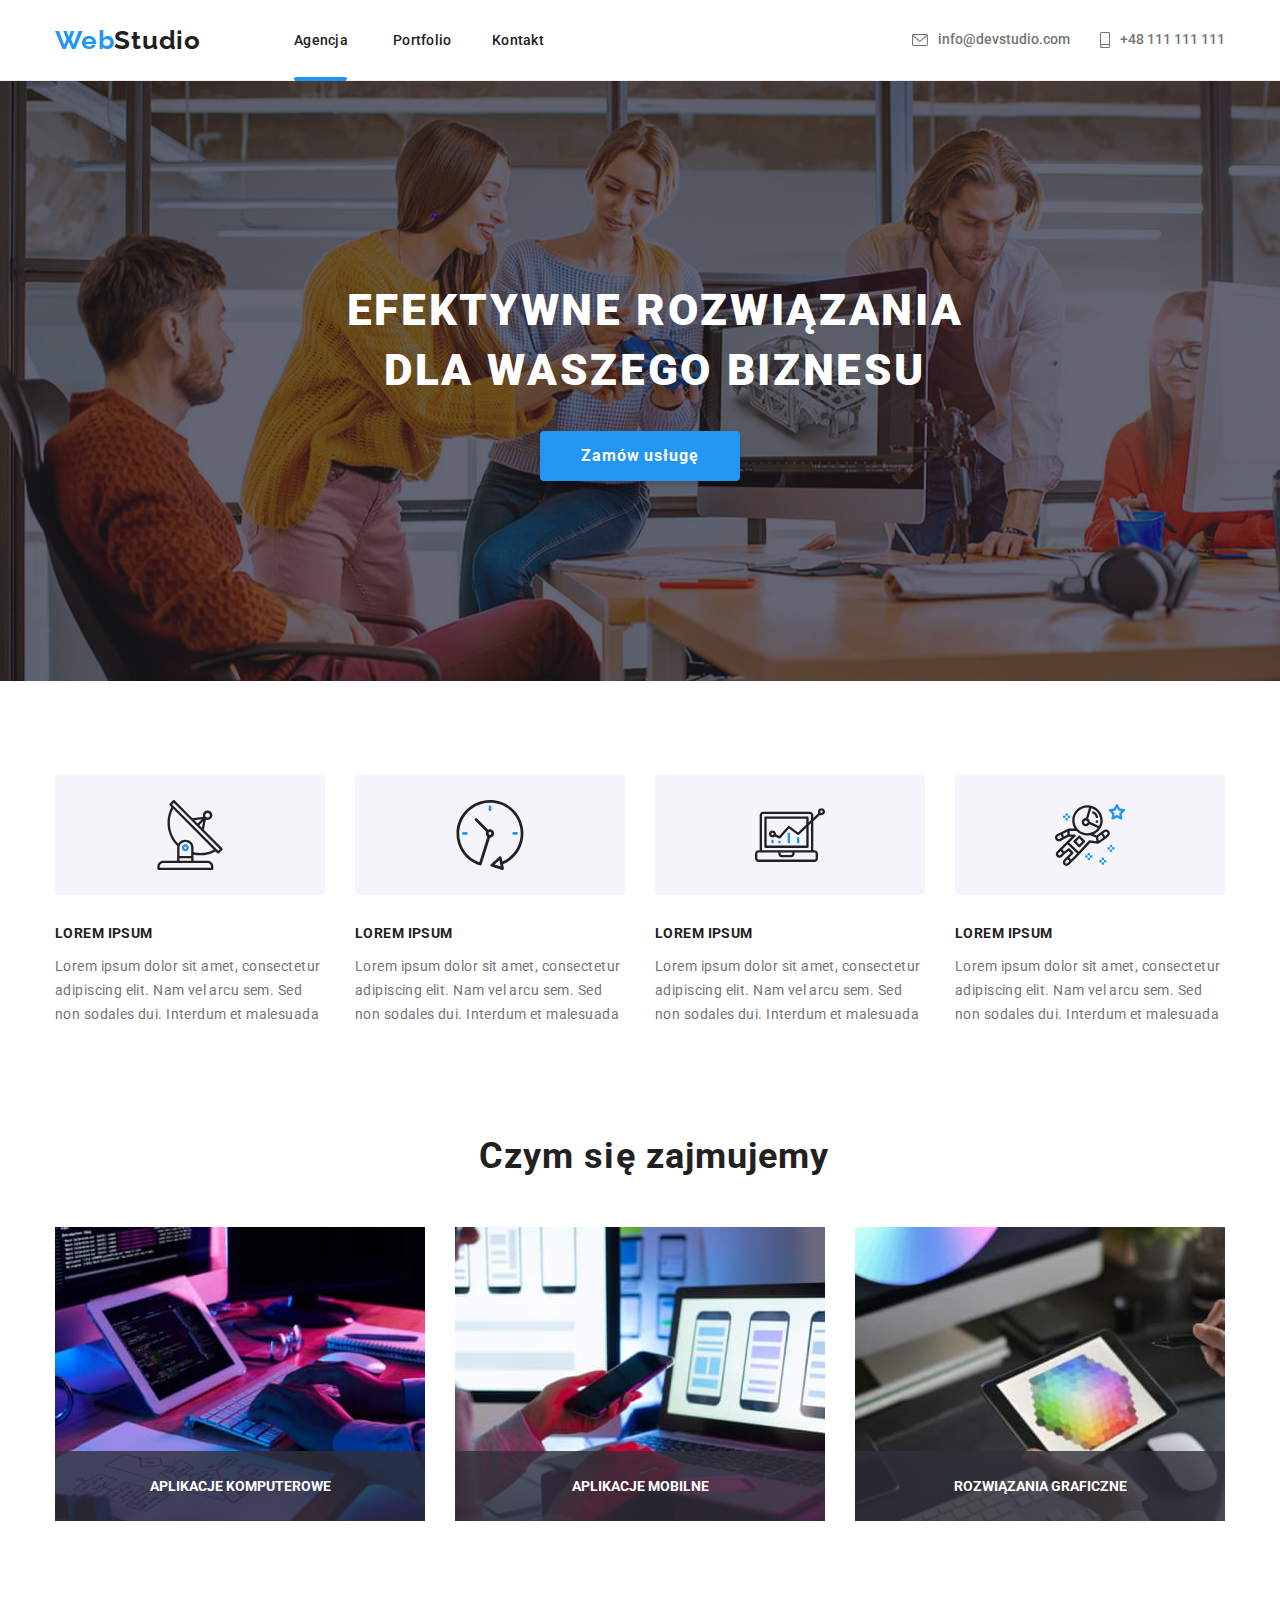
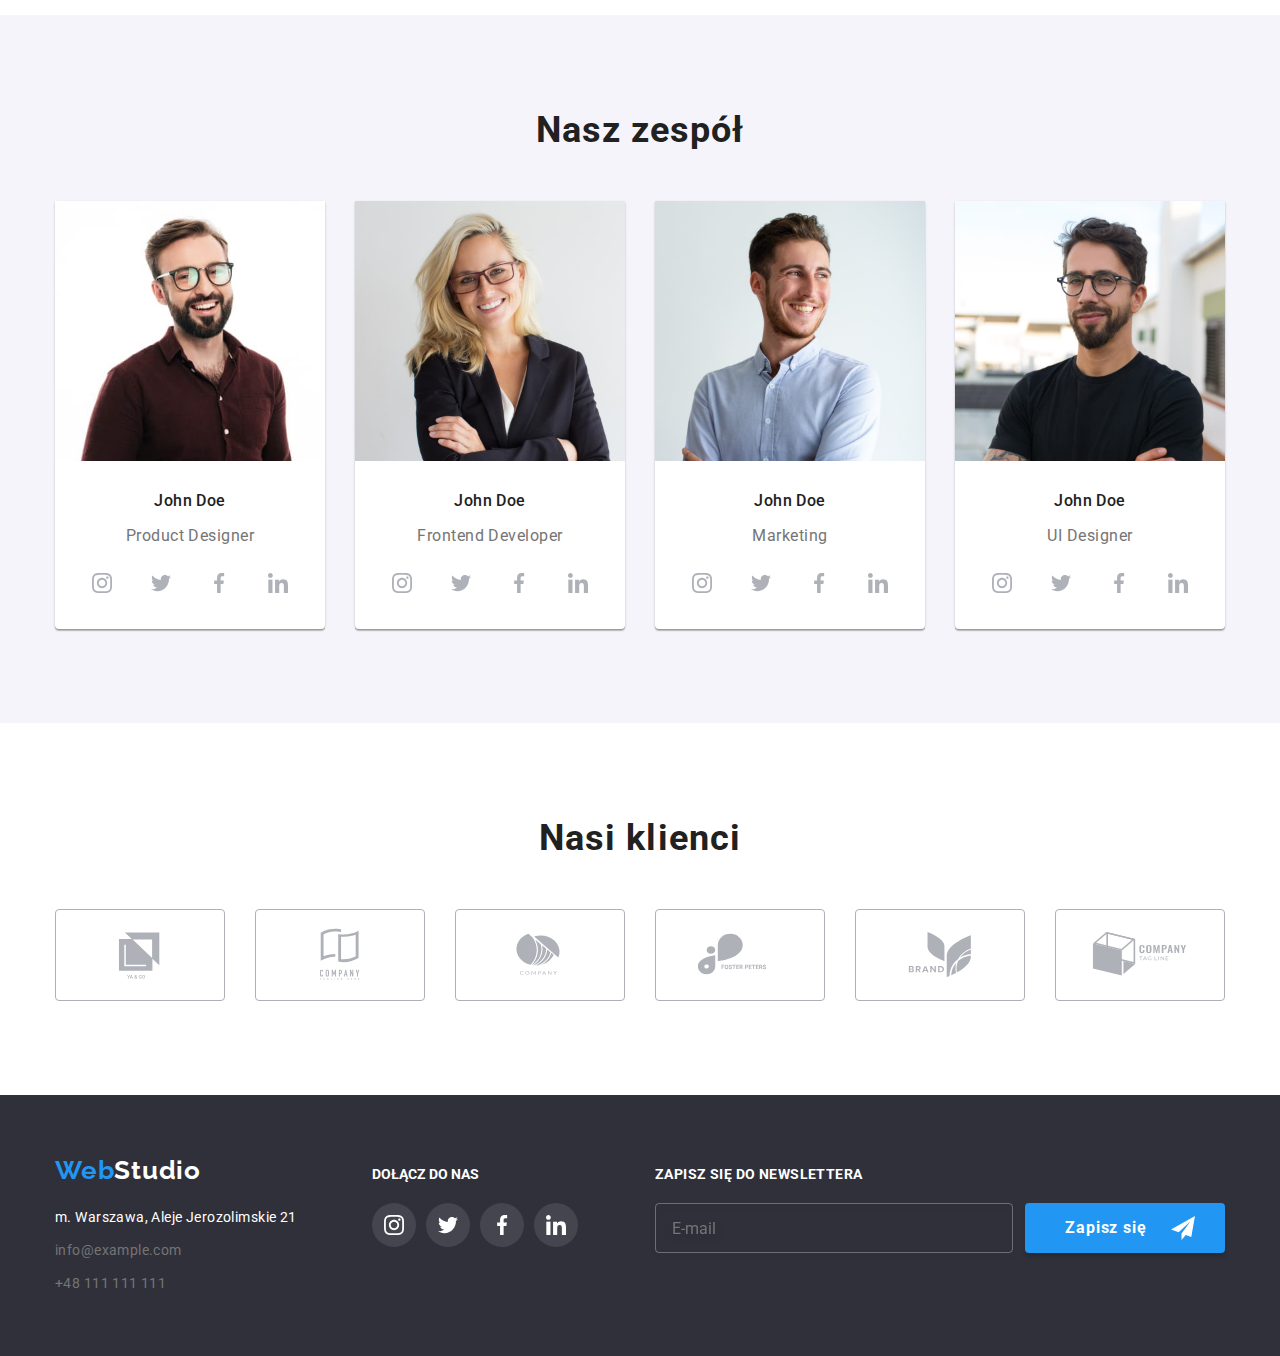
==== commit 2122e594: "zmiany w SASS" ====
--- a/index.html
+++ b/index.html
@@ -28,10 +28,10 @@
               <a href="./index.html" class="navigation__link navigation__link--active">Agencja</a>
             </li>
             <li class="navigation__item">
-              <a href="./portfolio.html" class="navigation__link navigation__link--active">Portfolio</a>
+              <a href="./portfolio.html" class="navigation__link">Portfolio</a>
             </li>
             <li class="navigation__item">
-              <a href="#" class="navigation__link navigation__link--active">Kontakt</a>
+              <a href="#" class="navigation__link">Kontakt</a>
             </li>
           </ul>
         </nav>
--- a/css/main.min.css
+++ b/css/main.min.css
@@ -1,4 +1,4 @@
-*,*::before,*::after{box-sizing:border-box}body{margin:0 auto;max-width:1600px;font-family:var(--main-font);color:var(--main-color)}figure{margin:0;padding:0;margin-block-start:0;margin-block-end:0;margin-inline-start:0;margin-inline-end:0}img{display:block}h1,h2,h3,h4,h5,h6{margin:0}ul{margin:0;padding:0}p{padding:0}.container{width:1200px;padding:0 15px;margin:0 auto;align-items:center}.page-header .container{display:flex;align-items:center;justify-content:center}.section{padding:94px 0}.link{transition:color 250ms cubic-bezier(0.4, 0, 0.2, 1);text-decoration:none}.link:hover,.link:focus{color:var(--blue-color)}.page-header{display:flex;align-items:center;justify-content:center;border-bottom:1px solid var(--header-border);background:var(--white-color)}.page-header__container .page-header{padding-left:215px}.logo{font-family:var(--secondary-font);font-weight:700;font-size:26px;line-height:1.19;letter-spacing:0.03em;color:var(--main-color);transition:color 250ms cubic-bezier(0.4, 0, 0.2, 1)}.logo__header{margin-right:93px;text-decoration:none}.logo__header:hover,.logo__header:focus{color:var(--blue-color)}.logo__header--text{color:var(--blue-color)}.logo__footer{text-decoration:none;color:var(--blue-color)}.logo__footer--text{color:var(--white-color);transition:color 250ms cubic-bezier(0.4, 0, 0.2, 1)}.logo__footer--text:hover{color:var(--blue-color)}.navigation__list{display:flex;padding-top:32px;padding-bottom:32px;list-style:none}.navigation__item{width:53px;height:16px;font-weight:500;font-size:14px;line-height:1.14;letter-spacing:0.02em}.navigation__item:not(:last-child){margin-right:46px}.navigation__link{font-weight:500;font-size:14px;line-height:1.143;letter-spacing:0.02em;text-decoration:none;color:var(--main-color);transition:color 250ms cubic-bezier(0.4, 0, 0.2, 1)}.navigation__link:hover,.navigation__link:focus{color:var(--blue-color)}.navigation__link:after{content:"";margin-top:28px;display:block;background-color:var(--blue-color);width:100%;height:4px;border-radius:2px}.navigation__link--active:after{content:"";margin-top:28px;display:block;background-color:var(--blue-color);width:100%;height:4px;border-radius:2px}.contact{display:flex;align-items:center;color:var(--grey-color);transition:color 250ms cubic-bezier(0.4, 0, 0.2, 1)}.contact:hover,.contact:focus{color:var(--blue-color)}.contact__icon{margin-right:10px}.contact--mail{margin-left:auto;margin-right:30px}.contact{display:flex;font-weight:500;font-size:14px;line-height:1.14;text-decoration:none;color:var(--grey-color);fill:var(--grey-color)}.contact:hover{fill:var(--blue-color)}.contact-mail{margin-left:auto;align-items:center;margin-right:30px}.contact__icon{margin-right:10px}.button{display:flex;align-items:center;justify-content:center;text-align:center;box-shadow:0px 4px 4px rgba(0,0,0,0.15);border-style:none;border-radius:4px;font-weight:700;font-size:16px;line-height:1.87;letter-spacing:0.06em;cursor:pointer;color:var(--white-color);background:var(--blue-color)}.welcome{padding-top:200px;padding-bottom:200px;display:flex;flex-direction:column;background-image:linear-gradient(rgba(47,48,58,0.4), rgba(47,48,58,0.4)),url("../images/background.png");background-size:cover;background-repeat:no-repeat}.welcome__heading{width:696px;padding-bottom:30px;margin-left:252px;font-weight:900;font-size:44px;line-height:1.36;text-align:center;letter-spacing:0.06em;text-transform:uppercase;color:var(--white-color)}.welcome__btn{width:200px;height:50px;margin:0 auto}.lorem__list{display:inline-flex;list-style:none}.lorem__heading{font-weight:700;font-size:14px;line-height:1.17;letter-spacing:0.03em;text-transform:uppercase}.lorem__icon{width:270px;height:120px;margin-bottom:30px;display:flex;align-items:center;justify-content:center;background-color:var(--icon-background);border-radius:4px}.lorem__text{font-weight:400;font-size:14px;line-height:1.71;letter-spacing:0.03em;text-transform:none;color:var(--grey-color)}.about-us{padding-top:0px}.about-us__list{margin-left:-30px;margin-top:50px;justify-content:space-evenly;display:flex;list-style:none}.about-us__heading{margin-left:424px;font-size:36px;line-height:1.17;letter-spacing:0.03em}.about-us__item{display:inline-flex;flex-basis:calc(100%/3-30px)}.thumb{position:relative}.thumb__label{position:absolute;top:210px;width:100%;height:70px;padding-top:27px;font-weight:700;font-size:14px;text-align:center;text-transform:uppercase;color:var(--white-color);background:rgba(47,48,58,0.8)}.team-section{background:var(--hero-background)}.team__heading{margin-bottom:50px;font-size:36px;line-height:1.17;text-align:center;letter-spacing:0.03em}.team__list{margin-left:-30px;display:flex;justify-content:space-evenly;list-style:none}.team__item{flex-basis:calc(100%/4-30px)}.team__name{padding-top:30px;font-weight:500;font-size:16px;line-height:1.19;text-align:center;letter-spacing:0.03em}.team__text{font-weight:400;font-size:16px;line-height:1.19;text-align:center;letter-spacing:0.03em;color:var(--grey-color)}.team__card{height:428px;background-color:var(--white-color);box-shadow:0px 1px 3px rgba(0,0,0,0.12),0px 1px 1px rgba(0,0,0,0.14),0px 2px 1px rgba(0,0,0,0.2);border-radius:0px 0px 4px 4px}.social__link{width:44px;height:44px;display:inline-flex;align-items:center;justify-content:center;border-radius:50%;fill:var(--social-icon);background-color:transparent;transition-property:fill, background-color;transition-duration:250ms;transition-timing-function:0.4,0,0.2,1}.social__link:hover,.social__link:focus{fill:var(--white-color);background-color:var(--blue-color)}.social__link:not(:last-child){margin-right:10px}.social__icon{display:flex;align-items:center;justify-content:space-evenly}.clients__heading{margin-bottom:50px;font-size:36px;font-weight:700;line-height:1.17;text-align:center;letter-spacing:0.03em}.clients__list{margin-left:-30px;display:flex;justify-content:space-evenly;list-style:none}.clients__link{width:170px;height:92px;display:flex;align-items:center;justify-content:center;fill:var(--social-icon);transition-property:border-color, fill;transition-duration:250ms;transition-timing-function:cubic-bezier(0.4, 0, 0.2, 1);border:1px solid var(--clients-icon);border-radius:4px}.clients__link:hover,.clients__link:focus{border-color:var(--blue-color);fill:var(--blue-color)}.page-footer__section{padding-top:0;padding-bottom:60px;background-color:var(--footer-background)}.page-footer__container{display:flex;align-items:flex-start}.footer-newsletter{margin-top:72px;margin-left:90px}.footer-address{margin-top:60px;display:flex;flex-direction:column}.address{width:247px}.address__list{margin-top:20px;list-style:none}.address__item{margin-top:9px;font-size:14px;line-height:1.71;letter-spacing:0.03em}.address__link{font-style:normal;color:var(--grey-color)}.address__link--nav{font-style:normal;color:var(--white-color)}.footer-social__heading{margin-bottom:20px;font-size:14px;font-weight:700;line-height:1.14;text-transform:uppercase;color:var(--white-color)}.footer-social{margin-top:72px;margin-left:70px;display:flex;align-content:center;flex-direction:column;margin-bottom:20px}.footer-social__list{display:inline-flex;justify-content:space-evenly;list-style:none}.footer-social__item{display:flex;align-items:center;justify-content:center}.footer-social__item:not(:last-child){padding-right:10px}.footer-social__link{width:44px;height:44px;display:inline-flex;align-items:center;justify-content:center;text-decoration:none;fill:var(--white-color);transition:background-color 250ms cubic-bezier(0.4, 0, 0.2, 1);background-color:var(--footer-social-icons);border-radius:50%}.footer-social__link:hover,.footer-social__link:focus,.footer-social__link:active{fill:var(--white-color);background-color:var(--blue-color)}.newsletter{display:flex}.newsletter__heading{margin-bottom:20px;font-size:14px;font-weight:700;line-height:1.14;letter-spacing:0.03em;text-transform:uppercase;color:var(--white-color)}.newsletter__input{width:358px;height:50px;padding-left:16px;outline:none;border:1px solid rgba(255,255,255,0.3);box-sizing:border-box;filter:drop-shadow(0px 4px 4px rgba(0,0,0,0.15));border-radius:4px;color:rgba(255,255,255,0.6);background-color:transparent;transition:border-color 250ms cubic-bezier(0.4, 0, 0.2, 1)}.newsletter__input:focus{border-color:var(--blue-color)}.newsletter-btn{width:200px;height:50px;margin-left:12px;padding-left:42px}.newsletter-btn__icon{margin-left:24px}.backdrop{position:fixed;left:0;top:0;width:100%;height:100%;transition:opacity 250ms cubic-bezier(0.4, 0, 0.2, 1);background-color:rgba(0,0,0,0.1)}.modal{position:relative;left:50%;top:50%;width:528px;min-height:581px;transform:translate(-50%, -50%);background:var(--white-color);box-shadow:0px 1px 3px rgba(0,0,0,0.12),0px 1px 1px rgba(0,0,0,0.14),0px 2px 1px rgba(0,0,0,0.2);border-radius:4px}.modal__btn{position:absolute;top:8px;right:8px;width:30px;height:30px;display:flex;align-items:center;justify-content:center;fill:var(--black-color);background-color:var(--white-color);border:1px solid rgba(0,0,0,0.1);border-radius:50%;cursor:pointer}.modal__heading{padding-top:40px;margin-bottom:30px;font-size:20px;font-weight:700;line-height:1.172;letter-spacing:0.03em;text-align:center}.modal__form{display:flex;flex-direction:column}.modal__wrapper{position:relative}.modal__icon{position:absolute;top:0;left:0;margin-left:15px;transform:translateY(10%);transition:fill 250ms cubic-bezier(0.4, 0, 0.2, 1)}.modal__label{padding-left:40px;padding-right:40px;font-size:12px;line-height:1.167;letter-spacing:0.01em;color:var(--grey-color)}.modal__label:not(:first-child){margin-top:10px}.modal__input{width:100%;height:40px;margin-top:4px;border:1px solid rgba(33,33,33,0.2);box-shadow:0px 1px 3px rgba(0,0,0,0.12),0px 1px 1px rgba(0,0,0,0.14),0px 2px 1px rgba(0,0,0,0.2);border-radius:4px;transition:border-color 250ms cubic-bezier(0.4, 0, 0.2, 1)}.modal__input:focus{border-color:var(--blue-color);outline:none}.modal__input:focus+.modal__icon{fill:var(--blue-color)}.modal__text{width:100%;height:120px;margin-top:4px;padding:12px 16px;outline:none;resize:none;border:1px solid rgba(33,33,33,0.2);box-shadow:0px 1px 3px rgba(0,0,0,0.12),0px 1px 1px rgba(0,0,0,0.14),0px 2px 1px rgba(0,0,0,0.2);box-sizing:border-box;border-radius:4px;transition:border-color 250ms cubic-bezier(0.4, 0, 0.2, 1)}.modal__text:focus{border-color:var(--blue-color)}.modal__text::placeholder{font-size:12px;line-height:1.167;letter-spacing:0.01 em;color:rgba(117,117,117,0.5)}.policy__text{margin-top:20px;margin-left:54px;font-size:14px;line-height:1.714;letter-spacing:0.03em;color:var(--grey-color)}.policy__text::before{content:"";display:inline-flex;width:16px;height:16px;background-repeat:no-repeat;background-size:16px;background-image:url("data:image/svg+xml;charset=utf8,%3Csvg width='13' height='10' viewBox='0 0 13 10' fill='none' xmlns='http://www.w3.org/2000/svg'%3E%3Cpath d='M1.95703 4.75166L1.88825 4.68604L1.81923 4.75141L0.93123 5.59258L0.854858 5.66492L0.930974 5.73753L4.42671 9.07236L4.49574 9.1382L4.56476 9.07236L12.069 1.91352L12.1449 1.84116L12.069 1.76881L11.1873 0.927644L11.1183 0.861826L11.0493 0.927611L4.49577 7.17353L1.95703 4.75166Z' fill='white' stroke='white' stroke-width='0.2'/%3E%3C/svg%3E");border:2px solid var(--black-color);border-radius:2px;opacity:0.85;transition:opacity 250ms cubic-bezier(0.4, 0, 0.2, 1)}.policy__input:checked+.policy__text::before{background-image:url("data:image/svg+xml;charset=utf8,%3Csvg width='13' height='10' viewBox='0 0 13 10' fill='none' xmlns='http://www.w3.org/2000/svg'%3E%3Cpath d='M1.95703 4.75166L1.88825 4.68604L1.81923 4.75141L0.93123 5.59258L0.854858 5.66492L0.930974 5.73753L4.42671 9.07236L4.49574 9.1382L4.56476 9.07236L12.069 1.91352L12.1449 1.84116L12.069 1.76881L11.1873 0.927644L11.1183 0.861826L11.0493 0.927611L4.49577 7.17353L1.95703 4.75166Z' fill='white' stroke='white' stroke-width='0.2'/%3E%3C/svg%3E");background-color:var(--blue-color);border:none;opacity:1}.policy__link{text-decoration:underline;color:var(--blue-color)}.policy__btn{width:200px;height:50px;margin-top:30px;margin-left:164px;margin-bottom:40px}.btn-section{margin-bottom:-50px}.btn-list{display:flex;justify-content:center;list-style:none}.btn-list__item:not(:last-child){padding-right:8px}.btn__button{padding:6px 22px;font-weight:500;font-size:16px;line-height:1.63;text-align:center;letter-spacing:0.03em;border-radius:4px;border:transparent;cursor:pointer;transition:all 250ms cubic-bezier(0.4, 0, 0.2, 1);background:var(--button-list-item-color)}.btn__button:hover,.btn__button:focus{color:var(--white-color);background-color:var(--blue-color);box-shadow:0px 3px 1px rgba(0,0,0,0.1),0px 1px 2px rgba(0,0,0,0.08),0px 2px 2px rgba(0,0,0,0.12)}.grid-section{padding-top:0}.grid{display:flex;justify-content:space-between;flex-wrap:wrap;list-style:none}.grid__item{padding-bottom:30px}.card{width:370px;min-height:404px;background:var(--white-color);transition:box-shadow 250ms cubic-bezier(0.4, 0, 0.2, 1)}.card:hover{cursor:pointer;box-shadow:0px 1px 1px rgba(0,0,0,0.12),0px 4px 4px rgba(0,0,0,0.06),1px 4px 6px rgba(0,0,0,0.16)}.card__title{box-sizing:border-box;padding-left:24px;padding-top:20px;font-weight:700;font-size:18px;line-height:2;letter-spacing:0.06em;background:var(--white-color);border:1px solid var(--picture-list-border)}.card__description{font-weight:400;font-size:16px;line-height:1.88;letter-spacing:0.03em;color:var(--grey-color)}.box{position:relative;overflow:hidden}.box:hover{box-shadow:0px 1px 1px rgba(0,0,0,0.12),0px 4px 4px rgba(0,0,0,0.06),1px 4px 6px rgba(0,0,0,0.16)}.box:hover .overlay{transform:translateY(0)}.overlay{position:absolute;left:0;top:0;width:100%;height:100%;transform:translateY(100%);transition:transform 250ms cubic-bezier(0.4, 0, 0.2, 1);background:rgba(33,150,243,0.9)}.overlay__text{padding:49px 45px 49px 24px;margin:0;font-size:18px;line-height:1.56;letter-spacing:0.03em;color:var(--white-color)}:root{--main-font: 'Roboto',
+*,*::before,*::after{box-sizing:border-box}body{margin:0 auto;max-width:1600px;font-family:var(--main-font);color:var(--main-color)}figure{margin:0;padding:0;margin-block-start:0;margin-block-end:0;margin-inline-start:0;margin-inline-end:0}img{display:block}h1,h2,h3,h4,h5,h6{margin:0}ul{margin:0;padding:0}p{padding:0}.container{width:1200px;padding:0 15px;margin:0 auto;align-items:center}.page-header .container{display:flex;align-items:center;justify-content:center}.section{padding:94px 0}.link{transition:color 250ms cubic-bezier(0.4, 0, 0.2, 1);text-decoration:none}.link:hover,.link:focus{color:var(--blue-color)}.page-header{display:flex;align-items:center;justify-content:center;border-bottom:1px solid var(--header-border);background:var(--white-color)}.page-header__container .page-header{padding-left:215px}.logo{font-family:var(--secondary-font);font-weight:700;font-size:26px;line-height:1.19;letter-spacing:0.03em;color:var(--main-color);transition:color 250ms cubic-bezier(0.4, 0, 0.2, 1)}.logo__header{margin-right:93px;text-decoration:none}.logo__header:hover,.logo__header:focus{color:var(--blue-color)}.logo__header--text{color:var(--blue-color)}.logo__footer{text-decoration:none;color:var(--blue-color)}.logo__footer--text{color:var(--white-color);transition:color 250ms cubic-bezier(0.4, 0, 0.2, 1)}.logo__footer--text:hover{color:var(--blue-color)}.navigation__list{display:flex;padding-top:32px;padding-bottom:32px;list-style:none}.navigation__item{width:53px;height:16px;font-weight:500;font-size:14px;line-height:1.14;letter-spacing:0.02em}.navigation__item:not(:last-child){margin-right:46px}.navigation__link{font-weight:500;font-size:14px;line-height:1.143;letter-spacing:0.02em;text-decoration:none;color:var(--main-color);transition:color 250ms cubic-bezier(0.4, 0, 0.2, 1)}.navigation__link:hover,.navigation__link:focus{color:var(--blue-color)}.navigation__link--active:after{content:"";margin-top:28px;display:block;background-color:var(--blue-color);width:100%;height:4px;border-radius:2px;z-index:2}.contact{display:flex;align-items:center;color:var(--grey-color);transition:color 250ms cubic-bezier(0.4, 0, 0.2, 1)}.contact:hover,.contact:focus{color:var(--blue-color)}.contact__icon{margin-right:10px}.contact--mail{margin-left:auto;margin-right:30px}.contact{display:flex;font-weight:500;font-size:14px;line-height:1.14;text-decoration:none;color:var(--grey-color);fill:var(--grey-color)}.contact:hover{fill:var(--blue-color)}.contact-mail{margin-left:auto;align-items:center;margin-right:30px}.contact__icon{margin-right:10px}.button{display:flex;align-items:center;justify-content:center;text-align:center;box-shadow:0px 4px 4px rgba(0,0,0,0.15);border-style:none;border-radius:4px;font-weight:700;font-size:16px;line-height:1.87;letter-spacing:0.06em;cursor:pointer;color:var(--white-color);background:var(--blue-color)}.welcome{padding-top:200px;padding-bottom:200px;display:flex;flex-direction:column;background-image:linear-gradient(rgba(47,48,58,0.4), rgba(47,48,58,0.4)),url("../images/background.png");background-size:cover;background-repeat:no-repeat}.welcome__heading{width:696px;padding-bottom:30px;margin-left:252px;font-weight:900;font-size:44px;line-height:1.36;text-align:center;letter-spacing:0.06em;text-transform:uppercase;color:var(--white-color)}.welcome__btn{width:200px;height:50px;margin:0 auto}.lorem__list{display:flex;list-style:none}.lorem__item:not(:last-child){margin-right:30px}.lorem__heading{font-weight:700;font-size:14px;line-height:1.17;letter-spacing:0.03em;text-transform:uppercase}.lorem__icon{width:270px;height:120px;margin-bottom:30px;display:flex;align-items:center;justify-content:center;background-color:var(--icon-background);border-radius:4px}.lorem__text{font-weight:400;font-size:14px;line-height:1.71;letter-spacing:0.03em;text-transform:none;color:var(--grey-color)}.about-us{padding-top:0px}.about-us__list{margin-top:50px;display:flex;justify-content:space-between;list-style:none}.about-us__heading{margin-left:424px;font-size:36px;line-height:1.17;letter-spacing:0.03em}.about-us__item{display:inline-flex}.thumb{position:relative}.thumb__label{position:absolute;top:210px;width:100%;height:70px;padding-top:27px;font-weight:700;font-size:14px;text-align:center;text-transform:uppercase;color:var(--white-color);background:rgba(47,48,58,0.8)}.team-section{background:var(--hero-background)}.team__heading{margin-bottom:50px;font-size:36px;line-height:1.17;text-align:center;letter-spacing:0.03em}.team__list{display:flex;justify-content:space-between;list-style:none}.team__name{padding-top:30px;font-weight:500;font-size:16px;line-height:1.19;text-align:center;letter-spacing:0.03em}.team__text{font-weight:400;font-size:16px;line-height:1.19;text-align:center;letter-spacing:0.03em;color:var(--grey-color)}.team__card{height:428px;background-color:var(--white-color);box-shadow:0px 1px 3px rgba(0,0,0,0.12),0px 1px 1px rgba(0,0,0,0.14),0px 2px 1px rgba(0,0,0,0.2);border-radius:0px 0px 4px 4px}.social__link{width:44px;height:44px;display:inline-flex;align-items:center;justify-content:center;border-radius:50%;fill:var(--social-icon);background-color:transparent;transition-property:fill, background-color;transition-duration:250ms;transition-timing-function:0.4,0,0.2,1}.social__link:hover,.social__link:focus{fill:var(--white-color);background-color:var(--blue-color)}.social__link:not(:last-child){margin-right:10px}.social__icon{display:flex;align-items:center;justify-content:space-evenly}.clients__heading{margin-bottom:50px;font-size:36px;font-weight:700;line-height:1.17;text-align:center;letter-spacing:0.03em}.clients__list{display:flex;justify-content:space-between;list-style:none}.clients__link{width:170px;height:92px;display:flex;align-items:center;justify-content:center;fill:var(--social-icon);transition-property:border-color, fill;transition-duration:250ms;transition-timing-function:cubic-bezier(0.4, 0, 0.2, 1);border:1px solid var(--clients-icon);border-radius:4px}.clients__link:hover,.clients__link:focus{border-color:var(--blue-color);fill:var(--blue-color)}.page-footer__section{padding-top:0;padding-bottom:60px;background-color:var(--footer-background)}.page-footer__container{display:flex;align-items:flex-start}.footer-newsletter{margin-top:72px;margin-left:77px}.footer-address{margin-top:60px;display:flex;flex-direction:column}.address{width:247px}.address__list{margin-top:20px;list-style:none}.address__item{margin-top:9px;font-size:14px;line-height:1.71;letter-spacing:0.03em}.address__link{font-style:normal;color:var(--grey-color)}.address__link--nav{font-style:normal;color:var(--white-color)}.footer-social__heading{margin-bottom:20px;font-size:14px;font-weight:700;line-height:1.14;text-transform:uppercase;color:var(--white-color)}.footer-social{margin-top:72px;margin-left:70px;display:flex;align-content:center;flex-direction:column;margin-bottom:20px}.footer-social__list{display:inline-flex;justify-content:space-evenly;list-style:none}.footer-social__item{display:flex;align-items:center;justify-content:center}.footer-social__item:not(:last-child){padding-right:10px}.footer-social__link{width:44px;height:44px;display:inline-flex;align-items:center;justify-content:center;text-decoration:none;fill:var(--white-color);transition:background-color 250ms cubic-bezier(0.4, 0, 0.2, 1);background-color:var(--footer-social-icons);border-radius:50%}.footer-social__link:hover,.footer-social__link:focus,.footer-social__link:active{fill:var(--white-color);background-color:var(--blue-color)}.newsletter{display:flex}.newsletter__heading{margin-bottom:20px;font-size:14px;font-weight:700;line-height:1.14;letter-spacing:0.03em;text-transform:uppercase;color:var(--white-color)}.newsletter__input{width:358px;height:50px;padding-left:16px;outline:none;border:1px solid rgba(255,255,255,0.3);box-sizing:border-box;filter:drop-shadow(0px 4px 4px rgba(0,0,0,0.15));border-radius:4px;color:rgba(255,255,255,0.6);background-color:transparent;transition:border-color 250ms cubic-bezier(0.4, 0, 0.2, 1)}.newsletter__input:focus{border-color:var(--blue-color)}.newsletter-btn{width:200px;height:50px;margin-left:12px;padding-left:16px}.newsletter-btn__icon{margin-left:24px}.backdrop{position:fixed;left:0;top:0;width:100%;height:100%;transition:opacity 250ms cubic-bezier(0.4, 0, 0.2, 1);background-color:rgba(0,0,0,0.1)}.modal{position:relative;left:50%;top:50%;width:528px;min-height:581px;transform:translate(-50%, -50%);background:var(--white-color);box-shadow:0px 1px 3px rgba(0,0,0,0.12),0px 1px 1px rgba(0,0,0,0.14),0px 2px 1px rgba(0,0,0,0.2);border-radius:4px}.modal__btn{position:absolute;top:8px;right:8px;width:30px;height:30px;display:flex;align-items:center;justify-content:center;fill:var(--black-color);background-color:var(--white-color);border:1px solid rgba(0,0,0,0.1);border-radius:50%;cursor:pointer}.modal__heading{padding-top:40px;margin-bottom:30px;font-size:20px;font-weight:700;line-height:1.172;letter-spacing:0.03em;text-align:center}.modal__form{display:flex;flex-direction:column}.modal__wrapper{position:relative}.modal__icon{position:absolute;top:0;left:0;margin-left:15px;transform:translateY(10%);transition:fill 250ms cubic-bezier(0.4, 0, 0.2, 1)}.modal__label{padding-left:40px;padding-right:40px;font-size:12px;line-height:1.167;letter-spacing:0.01em;color:var(--grey-color)}.modal__label:not(:first-child){margin-top:10px}.modal__input{width:100%;height:40px;margin-top:4px;border:1px solid rgba(33,33,33,0.2);box-shadow:0px 1px 3px rgba(0,0,0,0.12),0px 1px 1px rgba(0,0,0,0.14),0px 2px 1px rgba(0,0,0,0.2);border-radius:4px;transition:border-color 250ms cubic-bezier(0.4, 0, 0.2, 1)}.modal__input:focus{border-color:var(--blue-color);outline:none}.modal__input:focus+.modal__icon{fill:var(--blue-color)}.modal__text{width:100%;height:120px;margin-top:4px;padding:12px 16px;outline:none;resize:none;border:1px solid rgba(33,33,33,0.2);box-shadow:0px 1px 3px rgba(0,0,0,0.12),0px 1px 1px rgba(0,0,0,0.14),0px 2px 1px rgba(0,0,0,0.2);box-sizing:border-box;border-radius:4px;transition:border-color 250ms cubic-bezier(0.4, 0, 0.2, 1)}.modal__text:focus{border-color:var(--blue-color)}.modal__text::placeholder{font-size:12px;line-height:1.167;letter-spacing:0.01 em;color:rgba(117,117,117,0.5)}.policy__text{margin-top:20px;margin-left:54px;font-size:14px;line-height:1.714;letter-spacing:0.03em;color:var(--grey-color)}.policy__text::before{content:"";display:inline-flex;width:16px;height:16px;background-repeat:no-repeat;background-size:16px;background-image:url("data:image/svg+xml;charset=utf8,%3Csvg width='13' height='10' viewBox='0 0 13 10' fill='none' xmlns='http://www.w3.org/2000/svg'%3E%3Cpath d='M1.95703 4.75166L1.88825 4.68604L1.81923 4.75141L0.93123 5.59258L0.854858 5.66492L0.930974 5.73753L4.42671 9.07236L4.49574 9.1382L4.56476 9.07236L12.069 1.91352L12.1449 1.84116L12.069 1.76881L11.1873 0.927644L11.1183 0.861826L11.0493 0.927611L4.49577 7.17353L1.95703 4.75166Z' fill='white' stroke='white' stroke-width='0.2'/%3E%3C/svg%3E");border:2px solid var(--black-color);border-radius:2px;opacity:0.85;transition:opacity 250ms cubic-bezier(0.4, 0, 0.2, 1)}.policy__input:checked+.policy__text::before{background-image:url("data:image/svg+xml;charset=utf8,%3Csvg width='13' height='10' viewBox='0 0 13 10' fill='none' xmlns='http://www.w3.org/2000/svg'%3E%3Cpath d='M1.95703 4.75166L1.88825 4.68604L1.81923 4.75141L0.93123 5.59258L0.854858 5.66492L0.930974 5.73753L4.42671 9.07236L4.49574 9.1382L4.56476 9.07236L12.069 1.91352L12.1449 1.84116L12.069 1.76881L11.1873 0.927644L11.1183 0.861826L11.0493 0.927611L4.49577 7.17353L1.95703 4.75166Z' fill='white' stroke='white' stroke-width='0.2'/%3E%3C/svg%3E");background-color:var(--blue-color);border:none;opacity:1}.policy__link{text-decoration:underline;color:var(--blue-color)}.policy__btn{width:200px;height:50px;margin-top:30px;margin-left:164px;margin-bottom:40px}.btn-section{margin-bottom:-50px}.btn-list{display:flex;justify-content:center;list-style:none}.btn-list__item:not(:last-child){padding-right:8px}.btn__button{padding:6px 22px;font-weight:500;font-size:16px;line-height:1.63;text-align:center;letter-spacing:0.03em;border-radius:4px;border:transparent;cursor:pointer;transition:all 250ms cubic-bezier(0.4, 0, 0.2, 1);background:var(--button-list-item-color)}.btn__button:hover,.btn__button:focus{color:var(--white-color);background-color:var(--blue-color);box-shadow:0px 3px 1px rgba(0,0,0,0.1),0px 1px 2px rgba(0,0,0,0.08),0px 2px 2px rgba(0,0,0,0.12)}.grid-section{padding-top:0}.grid{display:flex;justify-content:space-between;flex-wrap:wrap;list-style:none}.grid__item{padding-bottom:30px}.card{width:370px;min-height:404px;background:var(--white-color);transition:box-shadow 250ms cubic-bezier(0.4, 0, 0.2, 1)}.card:hover{cursor:pointer;box-shadow:0px 1px 1px rgba(0,0,0,0.12),0px 4px 4px rgba(0,0,0,0.06),1px 4px 6px rgba(0,0,0,0.16)}.card__title{box-sizing:border-box;padding-left:24px;padding-top:20px;font-weight:700;font-size:18px;line-height:2;letter-spacing:0.06em;background:var(--white-color);border:1px solid var(--picture-list-border)}.card__description{font-weight:400;font-size:16px;line-height:1.88;letter-spacing:0.03em;color:var(--grey-color)}.box{position:relative;overflow:hidden}.box:hover{box-shadow:0px 1px 1px rgba(0,0,0,0.12),0px 4px 4px rgba(0,0,0,0.06),1px 4px 6px rgba(0,0,0,0.16)}.box:hover .overlay{transform:translateY(0)}.overlay{position:absolute;left:0;top:0;width:100%;height:100%;transform:translateY(100%);transition:transform 250ms cubic-bezier(0.4, 0, 0.2, 1);background:rgba(33,150,243,0.9)}.overlay__text{padding:49px 45px 49px 24px;margin:0;font-size:18px;line-height:1.56;letter-spacing:0.03em;color:var(--white-color)}:root{--main-font: 'Roboto',
         sans-serif;--secondary-font: 'Raleway',
         sans-serif;--main-color: #212121;--blue-color: #2196f3;--grey-color: #757575;--white-color: #ffffff;--black-color: #000000;--header-border: #ececec;--title-bg-overlay: #2f303a;--hero-background: #f5f4fa;--button-list-item-color: #f5f4fa;--icon-background: #f5f4fa;--picture-list-border: #eeeeee;--social-icon: #AFB1B8;--clients-icon: #AFB1B8;--footer-background: #2f303a;--footer-social-icons: rgba(255, 255, 255, 0.1)}.visually-hidden{-moz-appearance:none;-webkit-appearance:none;appearance:none}.is-hidden{opacity:0;pointer-events:none}
 /*# sourceMappingURL=main.min.css.map */